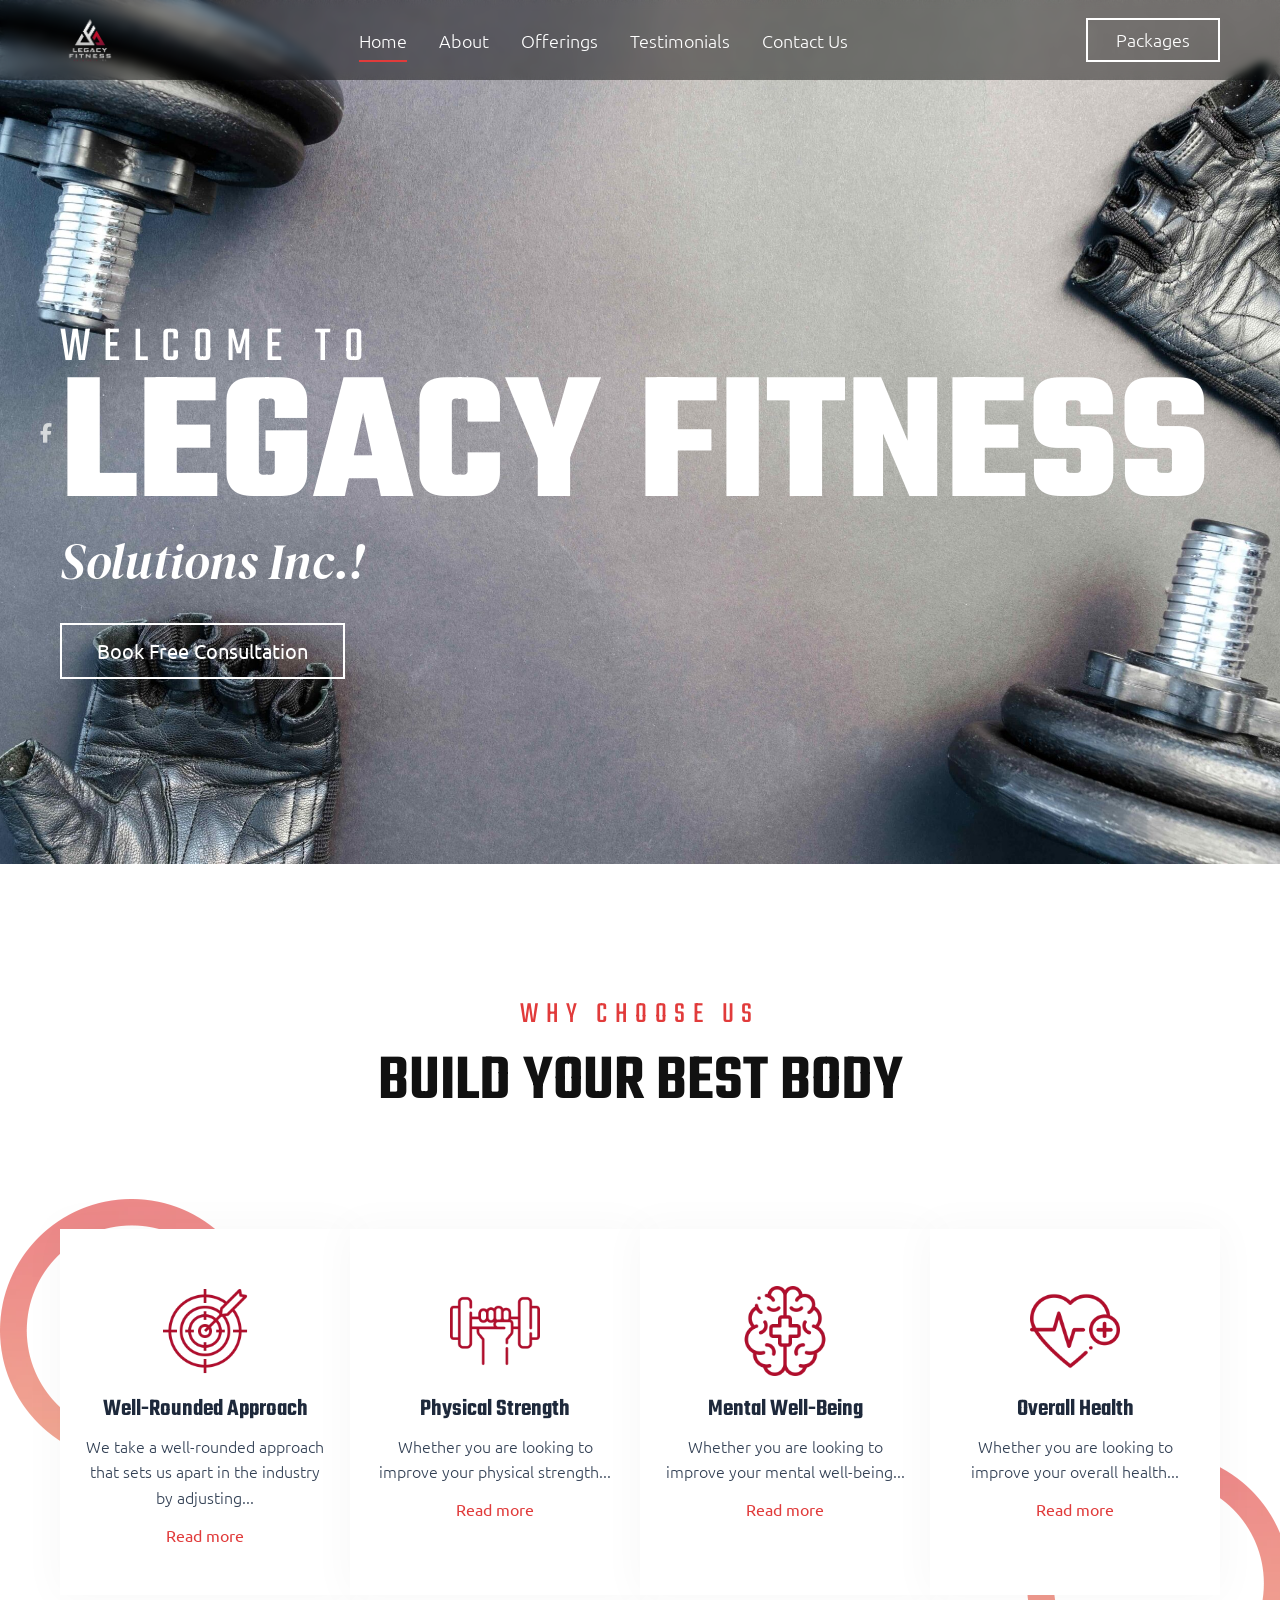
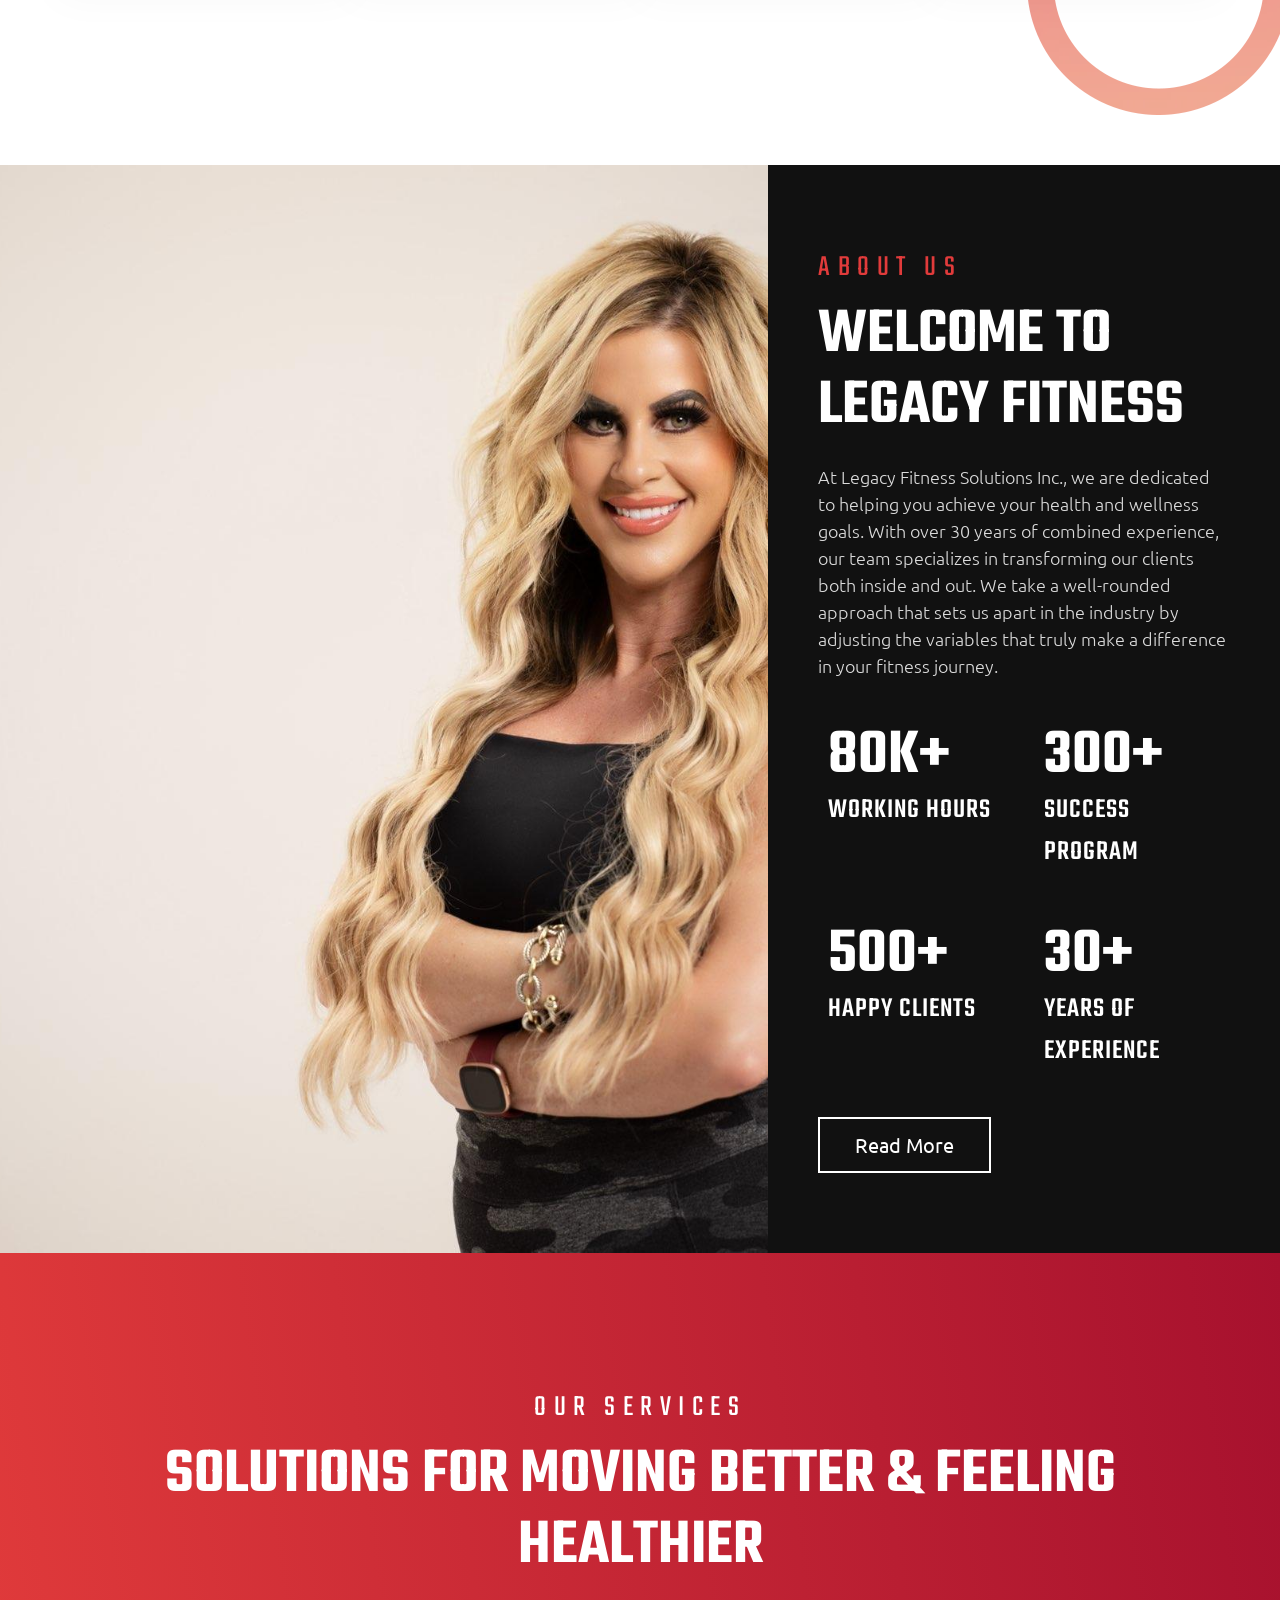
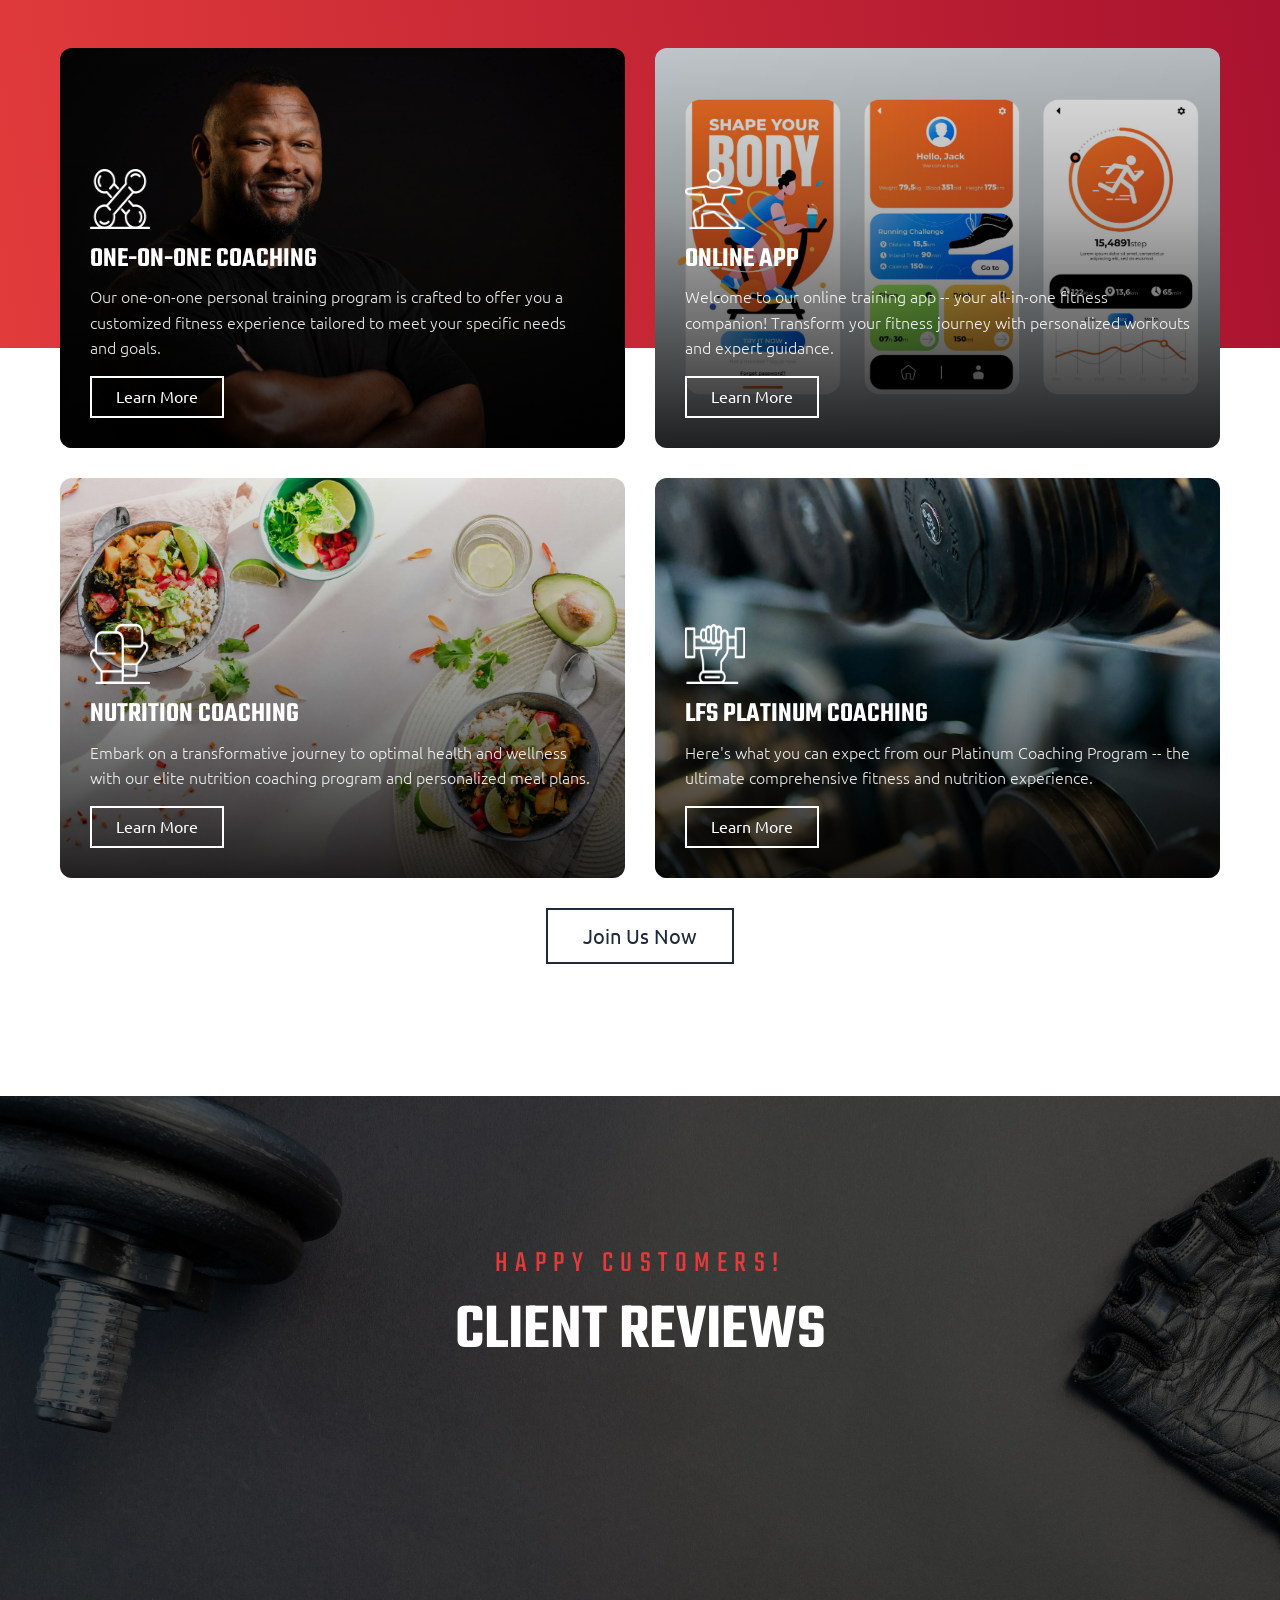
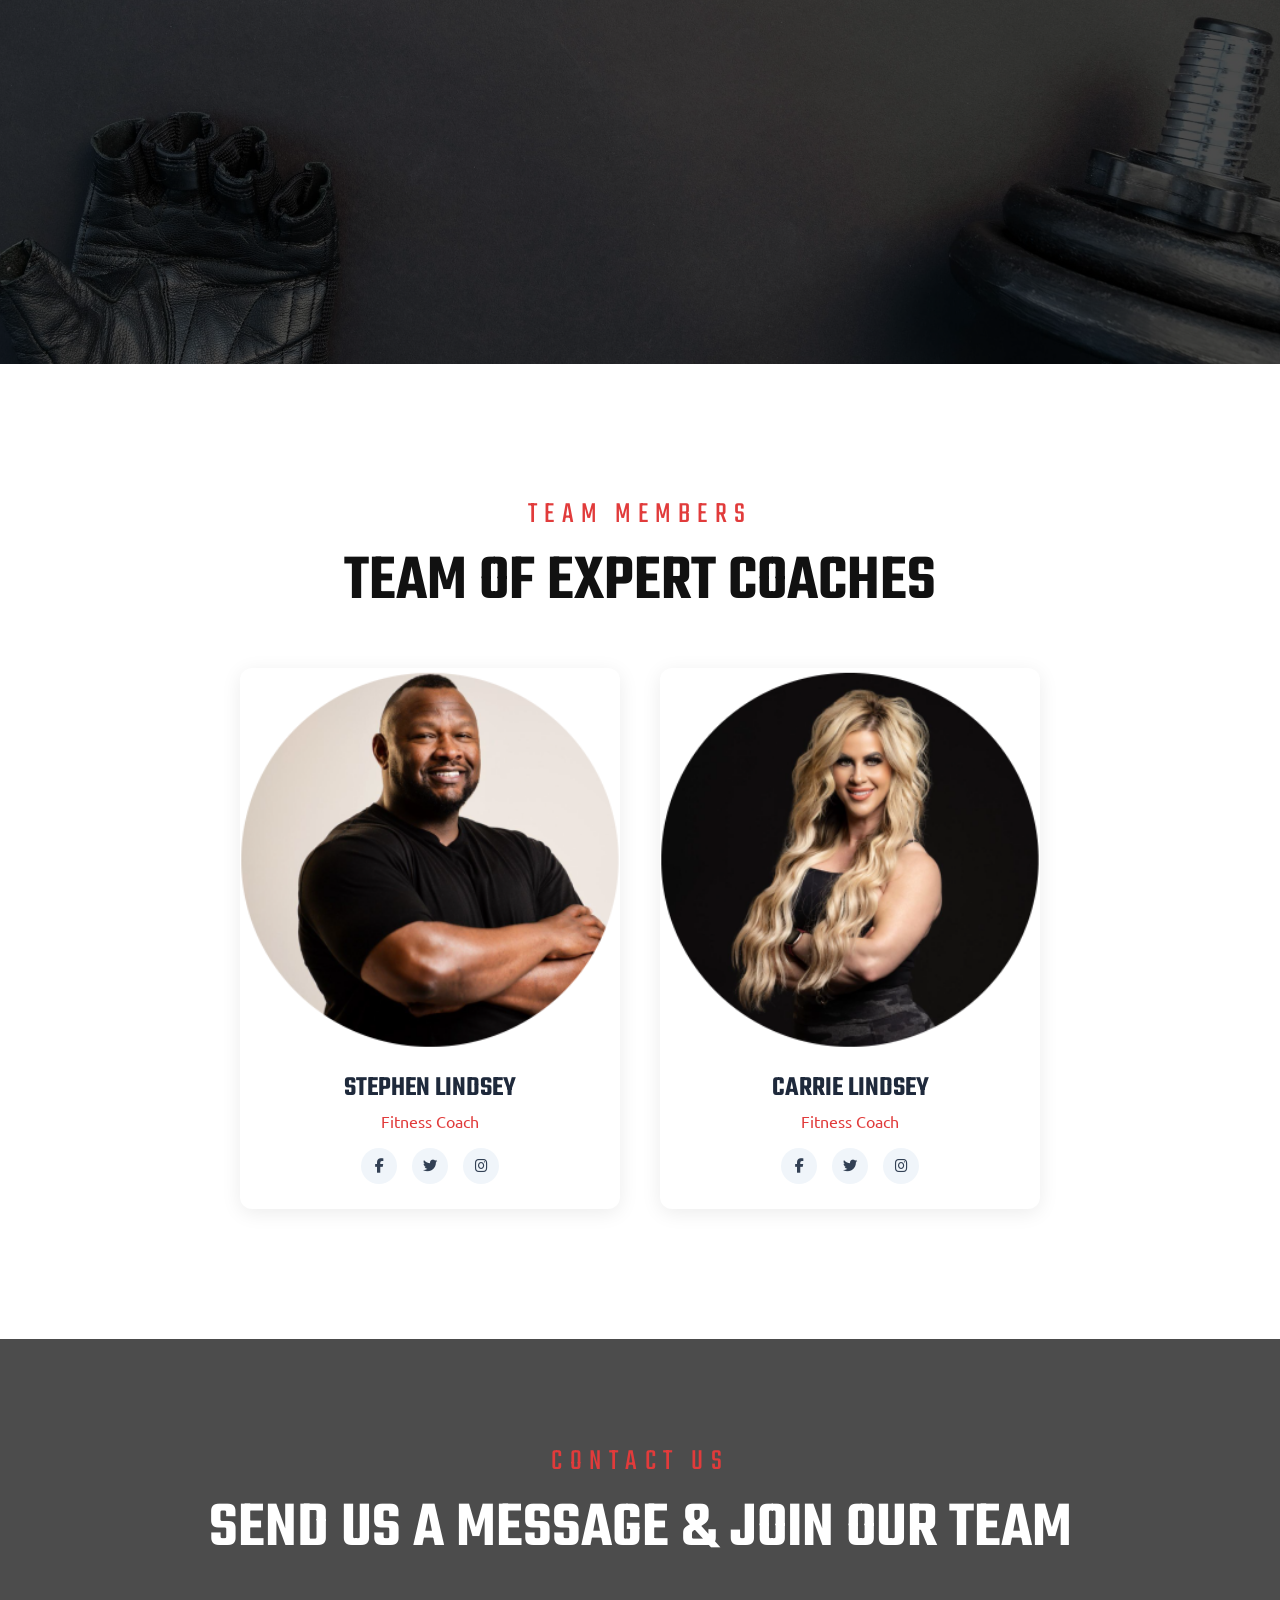
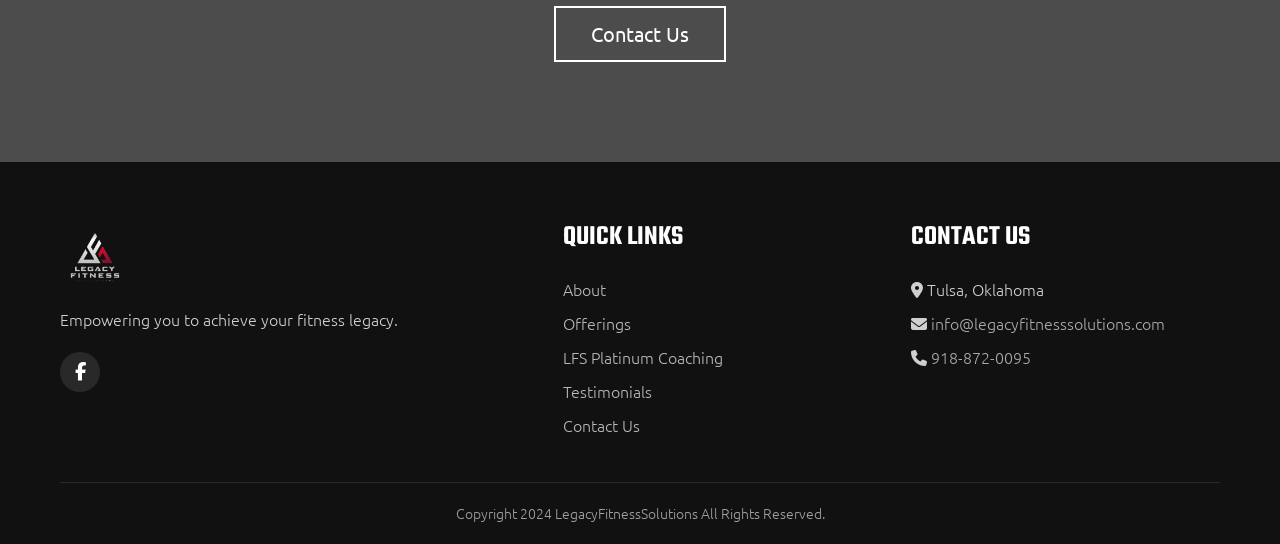
==== index.html @ bd22f2f2 "Initial build: Legacy Fitness Solutions static site Clean static rebuild from WordPress/Elementor ex" ====
<!DOCTYPE html>
<html lang="en">
<head>
  <meta charset="UTF-8">
  <meta name="viewport" content="width=device-width, initial-scale=1.0">
  <title>Legacy Fitness Solutions - Solutions Inc</title>
  <meta name="description" content="At Legacy Fitness Solutions Inc., we are dedicated to helping you achieve your health and wellness goals. Over 30 years of combined experience.">
  <link rel="icon" type="image/png" href="images/logo.png">
  <link rel="stylesheet" href="css/style.css">
  <link rel="stylesheet" href="https://cdnjs.cloudflare.com/ajax/libs/font-awesome/6.5.1/css/all.min.css">
</head>
<body>

  <!-- Header -->
  <header class="header">
    <div class="container">
      <a href="index.html" class="header-logo">
        <img src="images/logo.png" alt="Legacy Fitness Solutions">
      </a>
      <nav class="nav-menu">
        <a href="index.html" class="active">Home</a>
        <a href="about.html">About</a>
        <a href="offerings.html">Offerings</a>
        <a href="testimonials.html">Testimonials</a>
        <a href="contact.html">Contact Us</a>
        <span class="nav-cta-mobile" style="display:none"><a href="shop.html" class="btn btn-primary">Packages</a></span>
      </nav>
      <div class="nav-cta">
        <a href="shop.html" class="btn btn-primary">Packages</a>
      </div>
      <div class="mobile-toggle" aria-label="Toggle Menu">
        <span></span><span></span><span></span>
      </div>
    </div>
  </header>

  <!-- Hero -->
  <section class="hero">
    <div class="hero-social">
      <a href="https://www.facebook.com/share/e2A4c9sJseLJMTop/" target="_blank" rel="noopener" aria-label="Facebook"><i class="fab fa-facebook-f"></i></a>
    </div>
    <div class="hero-content animate-on-scroll">
      <p class="hero-subtitle">Welcome To</p>
      <h1>Legacy Fitness<span>Solutions Inc.!</span></h1>
      <a href="contact.html" class="btn btn-primary">Book Free Consultation</a>
    </div>
  </section>

  <!-- Why Choose Us -->
  <section class="section">
    <div class="container text-center">
      <p class="section-label">Why Choose Us</p>
      <h2 class="section-title">Build Your Best Body</h2>
      <div class="features-wrapper">
        <img src="images/circle.png" alt="" class="circle-deco top-left">
        <img src="images/circle.png" alt="" class="circle-deco bottom-right">
        <div class="features-grid">
          <div class="feature-card animate-on-scroll">
            <img src="images/approach.png" alt="Well-Rounded Approach">
            <h3>Well-Rounded Approach</h3>
            <p>We take a well-rounded approach that sets us apart in the industry by adjusting...</p>
            <a href="about.html" class="read-more">Read more</a>
          </div>
          <div class="feature-card animate-on-scroll">
            <img src="images/physical-strength.png" alt="Physical Strength">
            <h3>Physical Strength</h3>
            <p>Whether you are looking to improve your physical strength...</p>
            <a href="about.html" class="read-more">Read more</a>
          </div>
          <div class="feature-card animate-on-scroll">
            <img src="images/mental-health.png" alt="Mental Well-Being">
            <h3>Mental Well-Being</h3>
            <p>Whether you are looking to improve your mental well-being...</p>
            <a href="about.html" class="read-more">Read more</a>
          </div>
          <div class="feature-card animate-on-scroll">
            <img src="images/overall-health.png" alt="Overall Health">
            <h3>Overall Health</h3>
            <p>Whether you are looking to improve your overall health...</p>
            <a href="about.html" class="read-more">Read more</a>
          </div>
        </div>
      </div>
    </div>
  </section>

  <!-- About Us -->
  <section class="section-dark" style="padding:0;">
    <div style="max-width:100%;">
      <div class="about-grid">
        <div class="about-image animate-on-scroll">
          <img src="images/carrie-photo.jpg" alt="About Legacy Fitness Solutions">
        </div>
        <div class="about-content animate-on-scroll">
          <p class="section-label">About Us</p>
          <h2 class="section-title" style="color:var(--white);">Welcome to Legacy Fitness</h2>
          <p class="section-text" style="color:rgba(255,255,255,0.85);">At Legacy Fitness Solutions Inc., we are dedicated to helping you achieve your health and wellness goals. With over 30 years of combined experience, our team specializes in transforming our clients both inside and out. We take a well-rounded approach that sets us apart in the industry by adjusting the variables that truly make a difference in your fitness journey.</p>
          <div class="stats-grid">
            <div class="stat-item">
              <div class="stat-number" data-count="80" data-suffix="K+">0</div>
              <div class="stat-label">Working Hours</div>
            </div>
            <div class="stat-item">
              <div class="stat-number" data-count="300" data-suffix="+">0</div>
              <div class="stat-label">Success Program</div>
            </div>
            <div class="stat-item">
              <div class="stat-number" data-count="500" data-suffix="+">0</div>
              <div class="stat-label">Happy Clients</div>
            </div>
            <div class="stat-item">
              <div class="stat-number" data-count="30" data-suffix="+">0</div>
              <div class="stat-label">Years of Experience</div>
            </div>
          </div>
          <a href="about.html" class="btn btn-primary">Read More</a>
        </div>
      </div>
    </div>
  </section>

  <!-- Services -->
  <div class="services-header">
    <div class="container text-center">
      <p class="section-label" style="color:var(--white);">Our Services</p>
      <h2 class="section-title" style="color:var(--white);">Solutions for Moving Better &amp; Feeling Healthier</h2>
    </div>
  </div>
  <section class="services-cards">
    <div class="container">
      <div class="services-grid">
        <div class="service-card animate-on-scroll">
          <img src="images/photo-6-1.jpg" alt="One-On-One Coaching" class="service-bg">
          <div class="service-card-content">
            <img src="images/personal-training-icon.png" alt="" class="service-icon">
            <h3>One-On-One Coaching</h3>
            <p>Our one-on-one personal training program is crafted to offer you a customized fitness experience tailored to meet your specific needs and goals.</p>
            <a href="one-on-one.html" class="btn btn-outline">Learn More</a>
          </div>
        </div>
        <div class="service-card animate-on-scroll">
          <img src="images/onlineapppageimage.png" alt="Online App" class="service-bg">
          <div class="service-card-content">
            <img src="images/yoga-lesson-icon.png" alt="" class="service-icon">
            <h3>Online App</h3>
            <p>Welcome to our online training app -- your all-in-one fitness companion! Transform your fitness journey with personalized workouts and expert guidance.</p>
            <a href="online-app.html" class="btn btn-outline">Learn More</a>
          </div>
        </div>
        <div class="service-card animate-on-scroll">
          <img src="images/nutrition-coaching.jpg" alt="Nutrition Coaching" class="service-bg">
          <div class="service-card-content">
            <img src="images/boxing-material-icon.png" alt="" class="service-icon">
            <h3>Nutrition Coaching</h3>
            <p>Embark on a transformative journey to optimal health and wellness with our elite nutrition coaching program and personalized meal plans.</p>
            <a href="nutrition-coaching.html" class="btn btn-outline">Learn More</a>
          </div>
        </div>
        <div class="service-card animate-on-scroll">
          <img src="images/about.jpg" alt="LFS Platinum Coaching" class="service-bg">
          <div class="service-card-content">
            <img src="images/online-coaching-icon.png" alt="" class="service-icon">
            <h3>LFS Platinum Coaching</h3>
            <p>Here's what you can expect from our Platinum Coaching Program -- the ultimate comprehensive fitness and nutrition experience.</p>
            <a href="lfs-platinum-coaching.html" class="btn btn-outline">Learn More</a>
          </div>
        </div>
      </div>
      <div class="text-center mt-30">
        <a href="shop.html" class="btn btn-dark">Join Us Now</a>
      </div>
    </div>
  </section>

  <!-- Testimonials -->
  <section class="testimonials-section">
    <div class="container text-center">
      <p class="section-label">Happy Customers!</p>
      <h2 class="section-title">Client Reviews</h2>
      <div class="testimonials-grid">
        <div class="testimonial-card animate-on-scroll">
          <p class="testimonial-author">Phillip</p>
          <p class="testimonial-text">Stephen is an amazing trainer! His genuine care for his clients shines through in every session. With a constant smile on his face, he motivates and encourages you to reach your fitness goals. He tailors workouts to fit your needs, ensuring safety and progress. I highly recommend Stephen to anyone looking to get in shape and feel great!</p>
          <div class="testimonial-stars"><i class="fas fa-star"></i><i class="fas fa-star"></i><i class="fas fa-star"></i><i class="fas fa-star"></i><i class="fas fa-star"></i></div>
        </div>
        <div class="testimonial-card animate-on-scroll">
          <p class="testimonial-author">Ernie</p>
          <p class="testimonial-text">Stephen and Carrie are amazing coaches and mentors. Not only do they set you up with a training program and also a meal prep plan but also walk you through the why's and what for's of the plan. Great for the person needing that little extra nudge.</p>
          <div class="testimonial-stars"><i class="fas fa-star"></i><i class="fas fa-star"></i><i class="fas fa-star"></i><i class="fas fa-star"></i><i class="fas fa-star"></i></div>
        </div>
        <div class="testimonial-card animate-on-scroll">
          <p class="testimonial-author">Tara</p>
          <p class="testimonial-text">Highly recommend!! My training programs are thorough, easy to understand yet challenging enough to achieve results! You'll definitely find what you're looking for here! And the coaches are awesome!</p>
          <div class="testimonial-stars"><i class="fas fa-star"></i><i class="fas fa-star"></i><i class="fas fa-star"></i><i class="fas fa-star"></i><i class="fas fa-star"></i></div>
        </div>
      </div>
    </div>
  </section>

  <!-- Team -->
  <section class="section">
    <div class="container text-center">
      <p class="section-label">Team Members</p>
      <h2 class="section-title">Team of Expert Coaches</h2>
      <div class="team-grid">
        <a href="stephen-lindsey.html" class="team-card animate-on-scroll">
          <div class="team-card-image">
            <img src="images/stephen.png" alt="Stephen Lindsey">
          </div>
          <div class="team-card-info">
            <h3>Stephen Lindsey</h3>
            <p class="role">Fitness Coach</p>
            <div class="team-social">
              <span><i class="fab fa-facebook-f"></i></span>
              <span><i class="fab fa-twitter"></i></span>
              <span><i class="fab fa-instagram"></i></span>
            </div>
          </div>
        </a>
        <a href="carrie-lindsey.html" class="team-card animate-on-scroll">
          <div class="team-card-image">
            <img src="images/carrie.png" alt="Carrie Lindsey">
          </div>
          <div class="team-card-info">
            <h3>Carrie Lindsey</h3>
            <p class="role">Fitness Coach</p>
            <div class="team-social">
              <span><i class="fab fa-facebook-f"></i></span>
              <span><i class="fab fa-twitter"></i></span>
              <span><i class="fab fa-instagram"></i></span>
            </div>
          </div>
        </a>
      </div>
    </div>
  </section>

  <!-- CTA Banner -->
  <section class="cta-banner">
    <div class="container text-center">
      <p class="section-label" style="color:var(--primary);">Contact Us</p>
      <h2 class="section-title">Send Us a Message &amp; Join Our Team</h2>
      <a href="contact.html" class="btn btn-primary">Contact Us</a>
    </div>
  </section>

  <!-- Footer -->
  <footer class="footer">
    <div class="container">
      <div class="footer-grid">
        <div class="footer-brand">
          <img src="images/logo.png" alt="Legacy Fitness Solutions">
          <p>Empowering you to achieve your fitness legacy.</p>
          <div class="footer-social">
            <a href="https://www.facebook.com/share/e2A4c9sJseLJMTop/" target="_blank" rel="noopener" aria-label="Facebook"><i class="fab fa-facebook-f"></i></a>
          </div>
        </div>
        <div>
          <h4>Quick Links</h4>
          <div class="footer-links">
            <a href="about.html">About</a>
            <a href="offerings.html">Offerings</a>
            <a href="lfs-platinum-coaching.html">LFS Platinum Coaching</a>
            <a href="testimonials.html">Testimonials</a>
            <a href="contact.html">Contact Us</a>
          </div>
        </div>
        <div>
          <h4>Contact Us</h4>
          <div class="footer-contact">
            <p><i class="fas fa-map-marker-alt"></i> Tulsa, Oklahoma</p>
            <p><i class="fas fa-envelope"></i> <a href="mailto:info@legacyfitnesssolutions.com">info@legacyfitnesssolutions.com</a></p>
            <p><i class="fas fa-phone"></i> <a href="tel:918-872-0095">918-872-0095</a></p>
          </div>
        </div>
      </div>
      <div class="footer-bottom">
        <p>Copyright 2024 LegacyFitnessSolutions All Rights Reserved.</p>
      </div>
    </div>
  </footer>

  <button class="scroll-top" aria-label="Scroll to top"><i class="fas fa-arrow-up"></i></button>
  <script src="js/main.js"></script>
</body>
</html>
---- css/style.css ----
/* ===========================
   Legacy Fitness Solutions
   Main Stylesheet — matched to original WP/Elementor
   =========================== */

@import url('https://fonts.googleapis.com/css2?family=Teko:wght@300;400;500;600;700&family=Ubuntu:ital,wght@0,300;0,400;0,500;0,700;1,400&family=DM+Serif+Display:ital@0;1&display=swap');

:root {
  --primary: #E13B3B;
  --primary-dark: #A7112E;
  --dark: #1e293b;
  --text: #334155;
  --light-bg: #F0F5FA;
  --white: #FFFFFF;
  --border: #D1D5DB;
  --black: #111111;
  --red: #b10f2c;
  --font-heading: 'Teko', sans-serif;
  --font-body: 'Ubuntu', sans-serif;
  --font-accent: 'DM Serif Display', serif;
  --max-width: 1200px;
  --transition: all 0.3s ease;
}

*, *::before, *::after { margin: 0; padding: 0; box-sizing: border-box; }
html { scroll-behavior: smooth; font-size: 16px; }

body {
  font-family: var(--font-body);
  font-weight: 300;
  font-size: 18px;
  line-height: 1.5;
  color: var(--text);
  background: var(--white);
  overflow-x: hidden;
}

img { max-width: 100%; height: auto; display: block; }
a { color: var(--primary); text-decoration: none; transition: var(--transition); }
a:hover { color: var(--primary-dark); }

h1, h2, h3, h4, h5, h6 {
  font-family: var(--font-heading);
  font-weight: 600;
  color: var(--dark);
  line-height: 1.1;
}

ul { list-style: none; }

.container { max-width: var(--max-width); margin: 0 auto; padding: 0 20px; }

/* --- Buttons --- */
.btn {
  display: inline-block;
  padding: 15px 35px;
  font-family: var(--font-body);
  font-weight: 400;
  font-size: 20px;
  line-height: 1.1;
  border: 2px solid transparent;
  border-radius: 0;
  cursor: pointer;
  transition: var(--transition);
  text-align: center;
  text-decoration: none;
}

.btn-primary {
  background: transparent;
  color: var(--white);
  border-color: var(--white);
}

.btn-primary:hover {
  background: linear-gradient(82deg, #E13B3B 0%, #A7112E 100%);
  border-color: var(--primary);
  color: var(--white);
}

.btn-solid {
  background: linear-gradient(82deg, #E13B3B 0%, #A7112E 100%);
  color: var(--white);
  border-color: var(--primary);
}

.btn-solid:hover {
  background: linear-gradient(82deg, #A7112E 0%, #E13B3B 100%);
  border-color: var(--primary-dark);
  color: var(--white);
}

.btn-outline {
  background: transparent;
  color: var(--white);
  border-color: var(--white);
}

.btn-outline:hover {
  background: var(--white);
  color: var(--dark);
}

.btn-dark {
  background: transparent;
  color: var(--dark);
  border-color: var(--dark);
}

.btn-dark:hover {
  background: var(--dark);
  color: var(--white);
}

/* --- Header & Nav --- */
.header {
  position: fixed;
  top: 0;
  left: 0;
  right: 0;
  z-index: 1000;
  background: rgba(0, 0, 0, 0.45);
  backdrop-filter: blur(4px);
  transition: var(--transition);
}

.header.scrolled {
  background: rgba(0, 0, 0, 0.92);
}

.header .container {
  display: flex;
  align-items: center;
  justify-content: space-between;
  height: 80px;
}

.header-logo img { height: 60px; width: auto; }

.nav-menu {
  display: flex;
  align-items: center;
  gap: 32px;
}

.nav-menu a {
  color: var(--white);
  font-family: var(--font-body);
  font-weight: 300;
  font-size: 18px;
  padding: 8px 0;
  position: relative;
}

.nav-menu a::after {
  content: '';
  position: absolute;
  bottom: 0;
  left: 0;
  width: 0;
  height: 2px;
  background: var(--primary);
  transition: var(--transition);
}

.nav-menu a:hover::after,
.nav-menu a.active::after { width: 100%; }
.nav-menu a:hover { color: var(--primary); }

.nav-cta .btn {
  padding: 10px 28px;
  font-size: 18px;
  font-weight: 300;
}

.mobile-toggle {
  display: none;
  flex-direction: column;
  gap: 5px;
  cursor: pointer;
  padding: 5px;
}

.mobile-toggle span {
  display: block;
  width: 28px;
  height: 3px;
  background: var(--white);
  border-radius: 2px;
  transition: var(--transition);
}

/* --- Hero Section --- */
.hero {
  position: relative;
  min-height: 96vh;
  display: flex;
  align-items: flex-end;
  text-align: left;
  background: url('../images/offerings-hero.jpg') center/cover no-repeat;
  color: var(--white);
  padding: 0 0 185px 0;
  overflow: hidden;
}

.hero-content {
  max-width: var(--max-width);
  margin: 0 auto;
  padding: 0 20px;
  width: 100%;
}

.hero-subtitle {
  font-family: var(--font-heading);
  font-size: 50px;
  font-weight: 400;
  letter-spacing: 13px;
  text-transform: uppercase;
  margin-bottom: 0;
  line-height: 1;
}

.hero h1 {
  font-family: var(--font-heading);
  font-size: 185px;
  font-weight: 700;
  color: var(--white);
  line-height: 0.85;
  margin-bottom: 10px;
  text-transform: uppercase;
}

.hero h1 span {
  display: block;
  font-family: var(--font-accent);
  font-size: 50px;
  font-weight: 400;
  text-transform: none;
  font-style: italic;
  margin-top: 10px;
}

.hero .btn { margin-top: 30px; }

.hero-social {
  position: absolute;
  left: 40px;
  top: 50%;
  transform: translateY(-50%);
  display: flex;
  flex-direction: column;
  gap: 15px;
}

.hero-social a {
  color: var(--white);
  font-size: 1.2rem;
  opacity: 0.7;
  transition: var(--transition);
}

.hero-social a:hover { opacity: 1; color: var(--primary); }

/* --- Section Styles --- */
.section { padding: 128px 0 130px; }

.section-dark {
  background: var(--black);
  color: var(--white);
}

.section-light { background: var(--light-bg); }

.section-label {
  font-family: var(--font-heading);
  font-size: 30px;
  font-weight: 400;
  letter-spacing: 7.5px;
  text-transform: uppercase;
  color: var(--primary);
  margin-bottom: 10px;
}

.section-dark .section-label { color: var(--primary); }

.section-title {
  font-family: var(--font-heading);
  font-size: 65px;
  font-weight: 600;
  text-transform: uppercase;
  margin-bottom: 20px;
  line-height: 1.1;
  color: var(--black);
}

.section-dark .section-title { color: var(--white); }

.section-text {
  max-width: 700px;
  font-size: 18px;
  line-height: 1.5;
}

.text-center { text-align: center; }
.text-center .section-text { margin: 0 auto; }

/* --- Feature Cards (Why Choose Us) --- */
.features-wrapper {
  position: relative;
  padding: 40px 0;
}

.features-wrapper .circle-deco {
  position: absolute;
  width: 263px;
  height: 263px;
  opacity: 0.6;
  pointer-events: none;
  z-index: -1;
}

.features-wrapper .circle-deco.top-left { top: 60px; left: -60px; }
.features-wrapper .circle-deco.bottom-right { bottom: -80px; right: -70px; }

.features-grid {
  display: grid;
  grid-template-columns: repeat(4, 1fr);
  gap: 0;
  margin-top: 50px;
}

.feature-card {
  background: var(--white);
  border: 2px solid var(--white);
  box-shadow: 0px 0px 40px 3px rgba(0,0,0,0.03);
  padding: 55px 20px 45px;
  text-align: center;
  transition: var(--transition);
}

.feature-card:hover {
  border-color: var(--primary);
  box-shadow: 0px 0px 40px 10px rgba(223, 11, 11, 0.03);
}

.feature-card img {
  width: 90px;
  height: 90px;
  margin: 0 auto 20px;
  object-fit: contain;
}

.feature-card:hover img { animation: float 2s ease-in-out infinite; }

@keyframes float {
  0%, 100% { transform: translateY(0); }
  50% { transform: translateY(-8px); }
}

.feature-card h3 {
  font-size: 24px;
  color: var(--dark);
  margin-bottom: 12px;
}

.feature-card p {
  font-size: 16px;
  line-height: 1.6;
  color: var(--text);
}

.feature-card .read-more {
  display: inline-block;
  margin-top: 12px;
  color: var(--primary);
  font-size: 16px;
  font-weight: 400;
}

.feature-card .read-more:hover { text-decoration: underline; }

.section-dark .feature-card {
  background: rgba(255,255,255,0.05);
  border-color: rgba(255,255,255,0.1);
}

.section-dark .feature-card h3 { color: var(--white); }
.section-dark .feature-card p { color: rgba(255,255,255,0.7); }
.section-dark .feature-card:hover { border-color: var(--primary); }

/* --- About Section --- */
.about-grid {
  display: grid;
  grid-template-columns: 6fr 4fr;
  gap: 0;
  align-items: stretch;
}

.about-image {
  position: relative;
  overflow: hidden;
  min-height: 650px;
}

.about-image img {
  width: 100%;
  height: 100%;
  object-fit: cover;
  object-position: top center;
}

.about-content {
  padding: 80px 50px;
}

.about-content .section-text {
  margin-bottom: 30px;
  font-size: 18px;
}

.stats-grid {
  display: grid;
  grid-template-columns: repeat(2, 1fr);
  gap: 20px;
  margin: 30px 0;
}

.stat-item {
  text-align: left;
  padding: 15px 10px;
  background: transparent;
}

.stat-number {
  font-family: var(--font-heading);
  font-size: 65px;
  font-weight: 600;
  color: var(--white);
  line-height: 1;
}

.stat-label {
  font-family: var(--font-heading);
  font-size: 28px;
  font-weight: 500;
  text-transform: uppercase;
  letter-spacing: 1px;
  color: var(--white);
  margin-top: 0;
}

/* --- Services Section --- */
.services-header {
  background: linear-gradient(82deg, #E13B3B 0%, #A7112E 100%);
  padding: 132px 0 345px;
  margin-bottom: -350px;
  position: relative;
  text-align: center;
}

.services-header .section-label,
.services-header .section-title { color: var(--white); }

.services-cards { padding: 0 0 132px; position: relative; z-index: 2; }

.services-grid {
  display: grid;
  grid-template-columns: repeat(2, 1fr);
  gap: 30px;
  margin-top: 50px;
}

.service-card {
  position: relative;
  border-radius: 12px;
  overflow: hidden;
  min-height: 400px;
  display: flex;
  align-items: flex-end;
  transition: var(--transition);
}

.service-card::before {
  content: '';
  position: absolute;
  inset: 0;
  background: linear-gradient(to top, rgba(0,0,0,0.85) 0%, rgba(0,0,0,0.3) 60%, rgba(0,0,0,0.1) 100%);
  z-index: 1;
  transition: var(--transition);
}

.service-card:hover::before {
  background: linear-gradient(180deg, var(--primary) 0%, var(--black) 100%);
  opacity: 0.85;
}

.service-card img.service-bg {
  position: absolute;
  inset: 0;
  width: 100%;
  height: 100%;
  object-fit: cover;
}

.service-card-content {
  position: relative;
  z-index: 2;
  padding: 30px;
  color: var(--white);
}

.service-icon {
  width: 60px;
  height: 60px;
  margin-bottom: 15px;
  filter: brightness(0) invert(1);
}

.service-card h3 {
  color: var(--white);
  font-size: 28px;
  text-transform: uppercase;
  margin-bottom: 10px;
}

.service-card p {
  font-size: 16px;
  line-height: 1.6;
  opacity: 0.9;
  margin-bottom: 15px;
}

.service-card .btn { padding: 10px 24px; font-size: 16px; }

/* --- Testimonials --- */
.testimonials-section {
  background: url('../images/offerings-hero.jpg') center/cover no-repeat;
  padding: 145px 0 142px;
  color: var(--white);
  position: relative;
}

.testimonials-section::before {
  content: '';
  position: absolute;
  inset: 0;
  background: rgba(0,0,0,0.7);
}

.testimonials-section > .container { position: relative; z-index: 2; }
.testimonials-section .section-label { color: var(--primary); }
.testimonials-section .section-title { color: var(--white); }

.testimonials-grid {
  display: grid;
  grid-template-columns: repeat(3, 1fr);
  gap: 30px;
  margin-top: 50px;
}

.testimonial-card {
  background: var(--white);
  border-radius: 8px;
  padding: 35px;
  box-shadow: 0 4px 20px rgba(0,0,0,0.08);
  transition: var(--transition);
  position: relative;
  overflow: hidden;
}

.testimonial-card::before {
  content: '';
  position: absolute;
  top: 0;
  left: 0;
  right: 0;
  height: 4px;
  background: linear-gradient(180deg, #E13B3B 0%, #A7112E 100%);
}

.testimonial-card:hover {
  transform: translateY(-5px);
  box-shadow: 0 8px 30px rgba(0,0,0,0.12);
}

.testimonial-author {
  font-family: var(--font-heading);
  font-size: 24px;
  font-weight: 600;
  color: var(--dark);
  margin-bottom: 15px;
}

.testimonial-text {
  font-size: 16px;
  line-height: 1.7;
  color: var(--text);
  margin-bottom: 15px;
}

.testimonial-stars {
  color: #f59e0b;
  font-size: 1rem;
}

/* --- Team Section --- */
.team-grid {
  display: grid;
  grid-template-columns: repeat(2, 1fr);
  gap: 40px;
  max-width: 800px;
  margin: 50px auto 0;
}

.team-card {
  text-align: center;
  background: var(--white);
  border-radius: 12px;
  overflow: hidden;
  box-shadow: 0 4px 20px rgba(0,0,0,0.08);
  transition: var(--transition);
  color: inherit;
}

.team-card:hover {
  transform: translateY(-5px);
  box-shadow: 0 8px 30px rgba(0,0,0,0.15);
}

.team-card-image {
  width: 100%;
  aspect-ratio: 1;
  overflow: hidden;
}

.team-card-image img {
  width: 100%;
  height: 100%;
  object-fit: cover;
  transition: var(--transition);
}

.team-card:hover .team-card-image img { transform: scale(1.05); }

.team-card-info { padding: 25px; }

.team-card h3 {
  font-size: 28px;
  text-transform: uppercase;
  margin-bottom: 5px;
}

.team-card .role {
  font-size: 16px;
  color: var(--primary);
  font-weight: 400;
  margin-bottom: 15px;
}

.team-social {
  display: flex;
  justify-content: center;
  gap: 15px;
}

.team-social a, .team-social span {
  width: 36px;
  height: 36px;
  border-radius: 50%;
  background: var(--light-bg);
  display: flex;
  align-items: center;
  justify-content: center;
  color: var(--text);
  font-size: 0.9rem;
  transition: var(--transition);
}

.team-social a:hover { background: var(--primary); color: var(--white); }

/* --- CTA Banner --- */
.cta-banner {
  position: relative;
  padding: 100px 0;
  text-align: center;
  background: linear-gradient(rgba(0,0,0,0.7), rgba(0,0,0,0.7)), url('../images/photo-7-1.jpg') center/cover no-repeat fixed;
  color: var(--white);
}

.cta-banner .section-title { color: var(--white); }
.cta-banner .btn { margin-top: 20px; }

/* --- Footer --- */
.footer {
  background: var(--black);
  color: var(--white);
  padding: 60px 0 0;
}

.footer-grid {
  display: grid;
  grid-template-columns: 1.5fr 1fr 1fr;
  gap: 40px;
  padding-bottom: 40px;
  border-bottom: 1px solid rgba(255,255,255,0.1);
}

.footer-brand img { height: 70px; width: auto; margin-bottom: 15px; }

.footer-brand p {
  font-size: 16px;
  opacity: 0.8;
  margin-bottom: 20px;
  line-height: 1.6;
}

.footer-social { display: flex; gap: 12px; }

.footer-social a {
  width: 40px;
  height: 40px;
  border-radius: 50%;
  background: rgba(255,255,255,0.1);
  display: flex;
  align-items: center;
  justify-content: center;
  color: var(--white);
  transition: var(--transition);
}

.footer-social a:hover { background: var(--primary); }

.footer h4 {
  color: var(--white);
  font-size: 28px;
  text-transform: uppercase;
  margin-bottom: 20px;
}

.footer-links a {
  display: block;
  color: rgba(255,255,255,0.7);
  font-size: 16px;
  padding: 5px 0;
}

.footer-links a:hover { color: var(--primary); }

.footer-contact p { font-size: 16px; opacity: 0.8; padding: 5px 0; }
.footer-contact a { color: rgba(255,255,255,0.8); }
.footer-contact a:hover { color: var(--primary); }

.footer-bottom {
  text-align: center;
  padding: 20px 0;
  font-size: 14px;
  opacity: 0.6;
}

/* --- Page Hero (inner pages) --- */
.page-hero {
  padding: 160px 20px 80px;
  text-align: center;
  background: linear-gradient(rgba(0,0,0,0.55), rgba(0,0,0,0.55)), url('../images/offerings-hero.jpg') center/cover no-repeat;
  color: var(--white);
  min-height: 50vh;
  display: flex;
  flex-direction: column;
  align-items: center;
  justify-content: center;
}

.page-hero h1 {
  color: var(--white);
  font-size: 65px;
  text-transform: uppercase;
}

.page-hero .breadcrumb {
  margin-top: 10px;
  font-size: 16px;
  opacity: 0.7;
}

.page-hero .breadcrumb a { color: var(--white); opacity: 0.8; }

/* --- Content Section (inner pages) --- */
.content-section { padding: 80px 0; }

.content-section .content-grid {
  display: grid;
  grid-template-columns: 1fr 1fr;
  gap: 50px;
  align-items: center;
}

.content-section .content-grid.reverse { direction: rtl; }
.content-section .content-grid.reverse > * { direction: ltr; }

.content-section .content-text h2 { margin-bottom: 20px; }

.content-section .content-text p {
  margin-bottom: 15px;
  line-height: 1.7;
  font-size: 18px;
}

.content-section .content-text blockquote {
  font-family: var(--font-accent);
  font-size: 22px;
  font-style: italic;
  color: var(--primary);
  border-left: 4px solid var(--primary);
  padding-left: 20px;
  margin: 25px 0;
}

.content-image img { border-radius: 8px; width: 100%; }

/* --- Skills / Progress Bars --- */
.skills-list { margin-top: 20px; }

.skill-item { margin-bottom: 20px; }

.skill-item .skill-name {
  display: flex;
  justify-content: space-between;
  font-weight: 500;
  margin-bottom: 8px;
  font-size: 16px;
}

.skill-bar {
  height: 8px;
  background: var(--border);
  border-radius: 4px;
  overflow: hidden;
}

.skill-bar-fill {
  height: 100%;
  background: linear-gradient(82deg, #E13B3B 0%, #A7112E 100%);
  border-radius: 4px;
  transition: width 1s ease;
}

/* --- Schedule Table --- */
.schedule-table {
  width: 100%;
  border-collapse: collapse;
  margin-top: 30px;
  background: var(--white);
  border-radius: 12px;
  overflow: hidden;
  box-shadow: 0 4px 20px rgba(0,0,0,0.08);
}

.schedule-table th, .schedule-table td {
  padding: 15px 20px;
  text-align: center;
  border: 1px solid var(--border);
}

.schedule-table th {
  background: var(--dark);
  color: var(--white);
  font-family: var(--font-heading);
  font-size: 20px;
  font-weight: 600;
  text-transform: uppercase;
}

.schedule-table td { font-size: 16px; }
.schedule-table tr:nth-child(even) { background: var(--light-bg); }

/* --- Product/Shop Cards --- */
.shop-grid {
  display: grid;
  grid-template-columns: repeat(4, 1fr);
  gap: 30px;
  margin-top: 40px;
}

.product-card {
  background: var(--white);
  border-radius: 8px;
  overflow: hidden;
  box-shadow: 0 4px 15px rgba(0,0,0,0.08);
  transition: var(--transition);
}

.product-card:hover {
  transform: translateY(-5px);
  box-shadow: 0 8px 30px rgba(0,0,0,0.12);
}

.product-card-image {
  position: relative;
  aspect-ratio: 1;
  overflow: hidden;
}

.product-card-image img { width: 100%; height: 100%; object-fit: cover; }

.product-badge {
  position: absolute;
  top: 10px;
  left: 10px;
  background: var(--red);
  color: var(--white);
  font-size: 14px;
  font-weight: 600;
  padding: 4px 12px;
  border-radius: 4px;
}

.product-card { display: flex; flex-direction: column; }
.product-card-info { padding: 28px; text-align: center; display: flex; flex-direction: column; flex: 1; }
.product-card-info .btn { margin-top: auto; }
.product-card h3 { font-size: 30px; margin-bottom: 10px; }

.product-card .price {
  font-family: var(--font-heading);
  font-size: 32px;
  color: var(--primary);
  margin-bottom: 14px;
}

.product-card .category {
  font-size: 18px;
  color: var(--text);
  opacity: 0.7;
  margin-bottom: 18px;
}

/* --- Contact Form --- */
.contact-grid {
  display: grid;
  grid-template-columns: 1fr 1.2fr;
  gap: 50px;
  margin-top: 40px;
}

.contact-info-card {
  display: flex;
  align-items: center;
  gap: 15px;
  padding: 20px;
  background: var(--light-bg);
  border-radius: 8px;
  margin-bottom: 15px;
}

.contact-info-card img { width: 40px; height: 40px; }
.contact-info-card h4 { font-size: 20px; margin-bottom: 3px; }
.contact-info-card p, .contact-info-card a { font-size: 16px; color: var(--text); }

.contact-form {
  background: var(--white);
  padding: 40px;
  border-radius: 8px;
  box-shadow: 0 4px 20px rgba(0,0,0,0.08);
}

.form-group { margin-bottom: 20px; }

.form-group label {
  display: block;
  font-weight: 500;
  font-size: 14px;
  margin-bottom: 6px;
  color: var(--dark);
}

.form-group input, .form-group textarea, .form-group select {
  width: 100%;
  padding: 12px 16px;
  border: 1px solid var(--border);
  border-radius: 4px;
  font-family: var(--font-body);
  font-size: 16px;
  color: var(--text);
  background: var(--white);
  transition: var(--transition);
}

.form-group input:focus, .form-group textarea:focus, .form-group select:focus {
  outline: none;
  border-color: var(--primary);
  box-shadow: 0 0 0 3px rgba(225,59,59,0.1);
}

.form-group textarea { min-height: 120px; resize: vertical; }
.form-row { display: grid; grid-template-columns: 1fr 1fr; gap: 20px; }

/* --- Policy / Text Pages --- */
.policy-content { max-width: 800px; margin: 0 auto; padding: 60px 20px; }
.policy-content h2 { font-size: 36px; margin: 30px 0 10px; }
.policy-content h3 { font-size: 28px; margin: 25px 0 10px; }
.policy-content p { margin-bottom: 15px; line-height: 1.8; }
.policy-content ul { list-style: disc; padding-left: 20px; margin-bottom: 15px; }
.policy-content li { margin-bottom: 8px; line-height: 1.6; }

/* --- Scroll to Top --- */
.scroll-top {
  position: fixed;
  bottom: 30px;
  right: 30px;
  width: 45px;
  height: 45px;
  background: var(--red);
  color: var(--white);
  border: none;
  border-radius: 2px;
  cursor: pointer;
  font-size: 1.2rem;
  display: none;
  align-items: center;
  justify-content: center;
  z-index: 99;
  transition: var(--transition);
}

.scroll-top:hover { background: var(--primary-dark); }
.scroll-top.visible { display: flex; }

/* --- Utility --- */
.mb-0 { margin-bottom: 0; }
.mt-30 { margin-top: 30px; }
.mt-50 { margin-top: 50px; }

/* --- Animations --- */
@keyframes fadeInUp {
  from { opacity: 0; transform: translateY(30px); }
  to { opacity: 1; transform: translateY(0); }
}

.animate-on-scroll {
  opacity: 0;
  transform: translateY(30px);
  transition: opacity 0.6s ease, transform 0.6s ease;
}

.animate-on-scroll.visible { opacity: 1; transform: translateY(0); }

/* --- Responsive --- */
@media (max-width: 1024px) {
  .hero h1 { font-size: 120px; }
  .hero-subtitle { font-size: 36px; letter-spacing: 8px; }
  .section-title { font-size: 50px; }
  .features-grid { grid-template-columns: repeat(2, 1fr); }
  .shop-grid { grid-template-columns: repeat(2, 1fr); }
  .footer-grid { grid-template-columns: 1fr 1fr; }
}

@media (max-width: 768px) {
  .section { padding: 80px 0; }

  .nav-menu { display: none; }
  .nav-cta { display: none; }
  .mobile-toggle { display: flex; }

  .nav-menu.active {
    display: flex;
    flex-direction: column;
    position: absolute;
    top: 80px;
    left: 0;
    right: 0;
    background: rgba(0,0,0,0.95);
    padding: 20px;
    gap: 0;
    border-top: 1px solid rgba(255,255,255,0.1);
  }

  .nav-menu.active a { padding: 12px 20px; display: block; }
  .nav-menu.active .nav-cta-mobile { display: block; padding: 12px 20px; }

  .hero { min-height: 60vh; padding: 0 0 80px; }
  .hero h1 { font-size: 60px; }
  .hero h1 span { font-size: 30px; }
  .hero-subtitle { font-size: 24px; letter-spacing: 6px; }
  .hero-social { display: none; }

  .about-grid { grid-template-columns: 1fr; }
  .about-image { min-height: 400px; }
  .about-content { padding: 40px 20px; }

  .content-section .content-grid,
  .contact-grid { grid-template-columns: 1fr; gap: 30px; }
  .content-section .content-grid.reverse { direction: ltr; }

  .services-header { padding: 80px 0 200px; margin-bottom: -200px; }
  .services-grid { grid-template-columns: 1fr; }
  .testimonials-grid { grid-template-columns: 1fr; }
  .team-grid { grid-template-columns: 1fr; max-width: 400px; }
  .features-grid { grid-template-columns: 1fr; }
  .shop-grid { grid-template-columns: 1fr; }
  .stats-grid { grid-template-columns: repeat(2, 1fr); }

  .section-title { font-size: 40px; }
  .section-label { font-size: 22px; letter-spacing: 5px; }
  .page-hero h1 { font-size: 40px; }
  .page-hero { padding: 120px 20px 40px; min-height: 35vh; }

  .footer-grid { grid-template-columns: 1fr; text-align: center; }
  .footer-social { justify-content: center; }

  .form-row { grid-template-columns: 1fr; }
}

@media (max-width: 480px) {
  .hero h1 { font-size: 44px; }
  .hero h1 span { font-size: 22px; }
  .hero-subtitle { font-size: 18px; letter-spacing: 4px; }
  .stat-number { font-size: 40px; }
  .stat-label { font-size: 18px; }
}
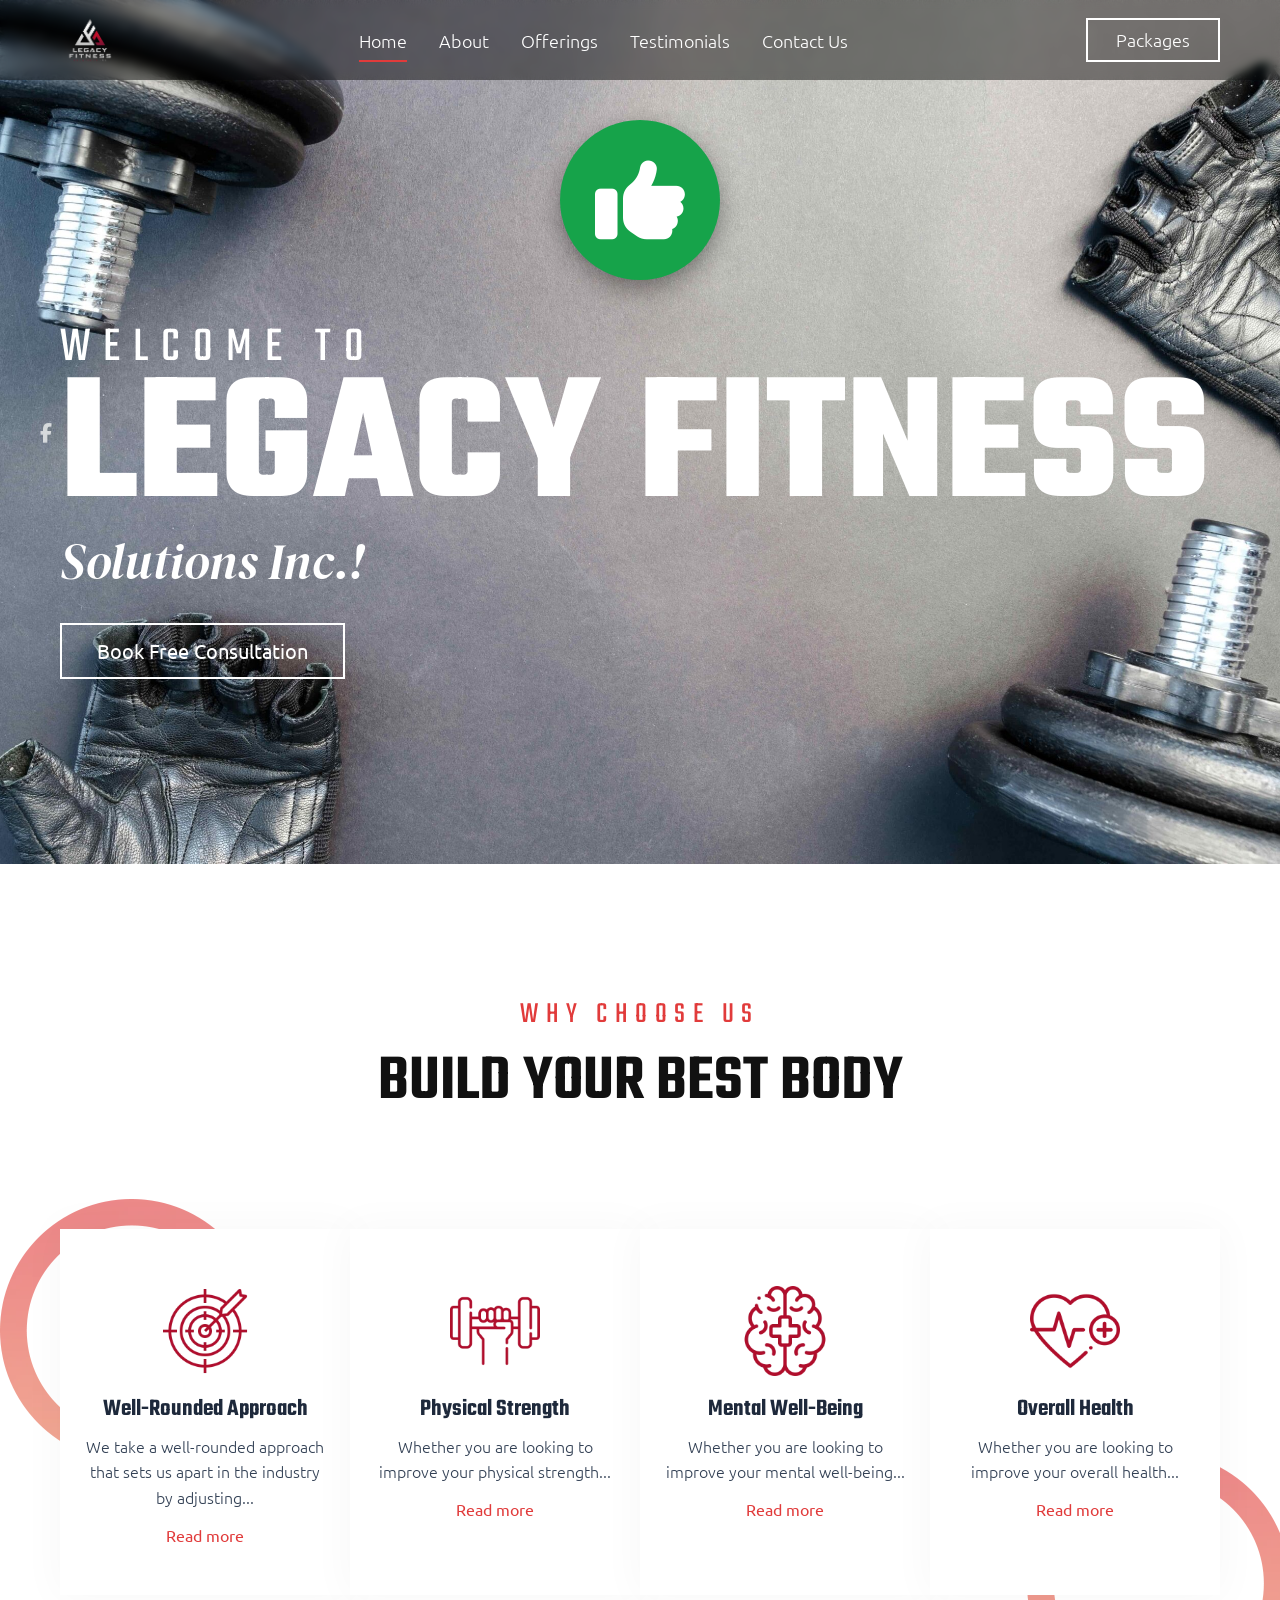
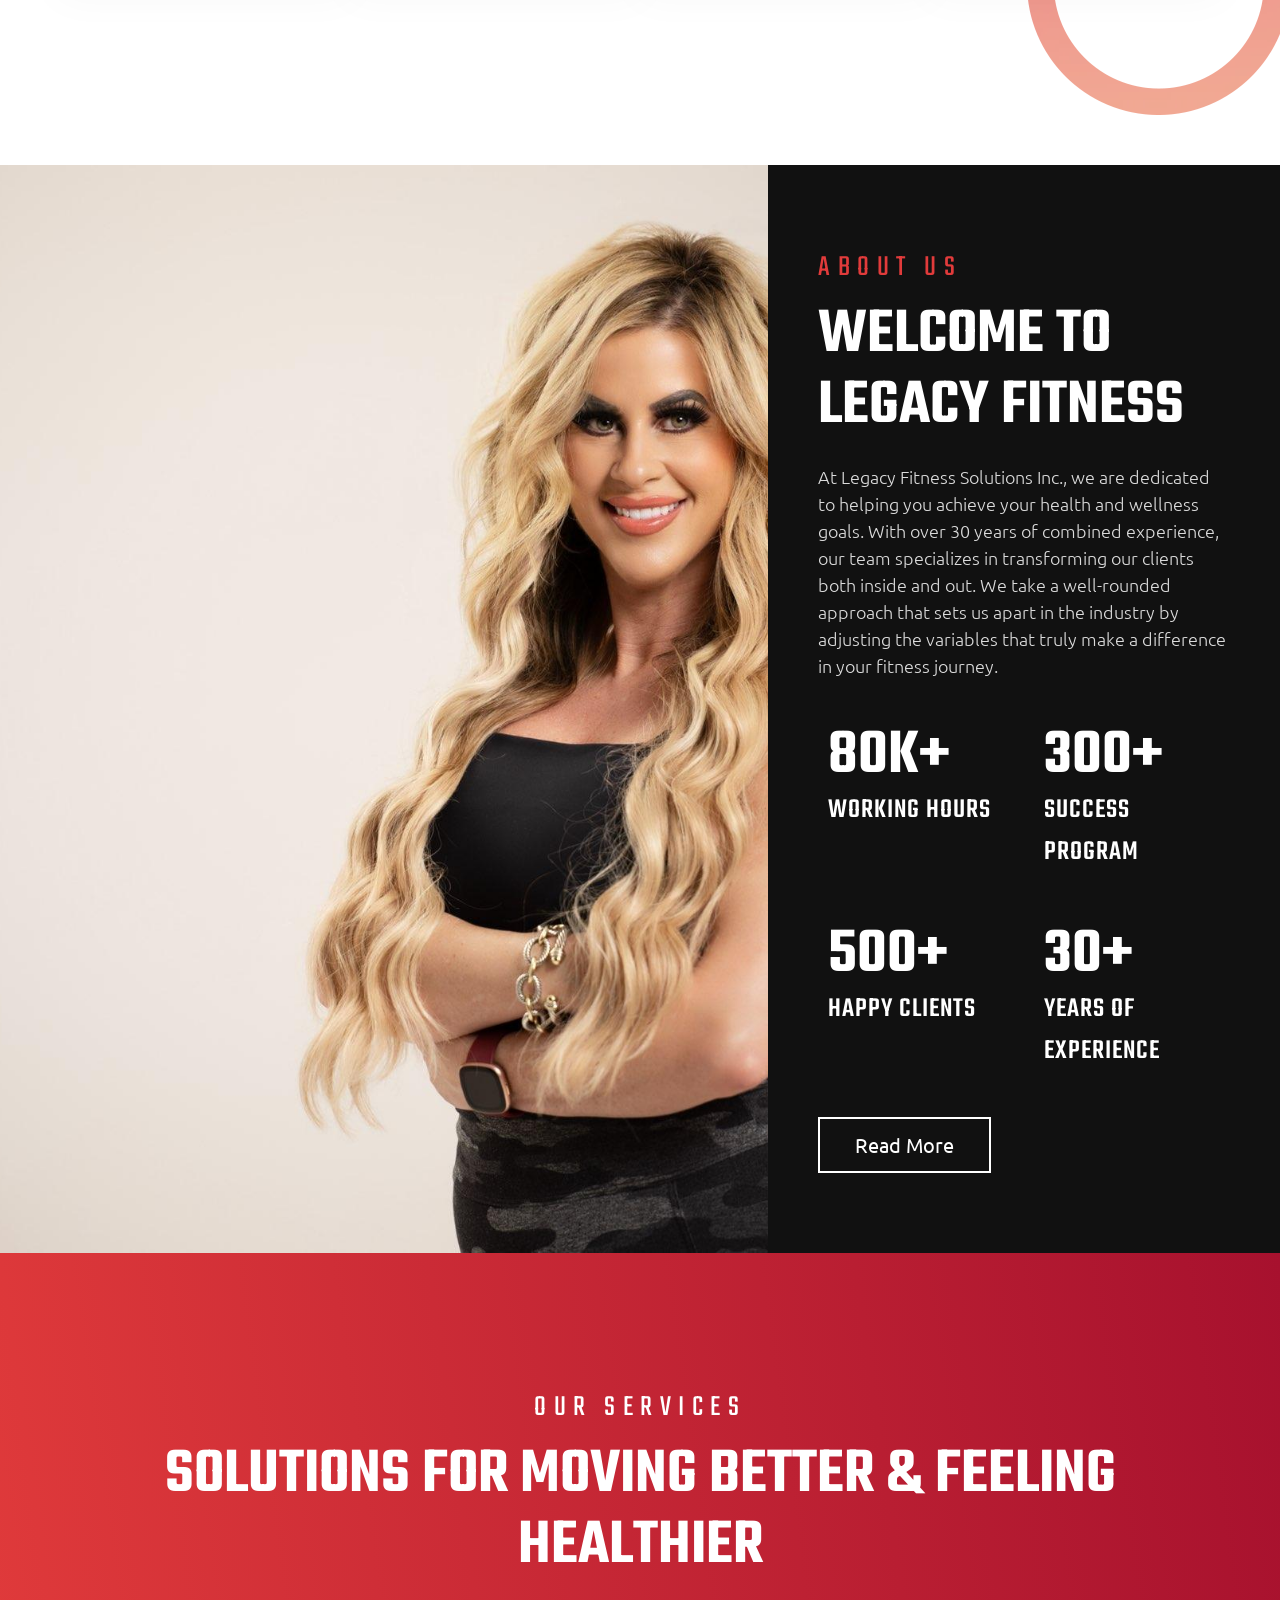
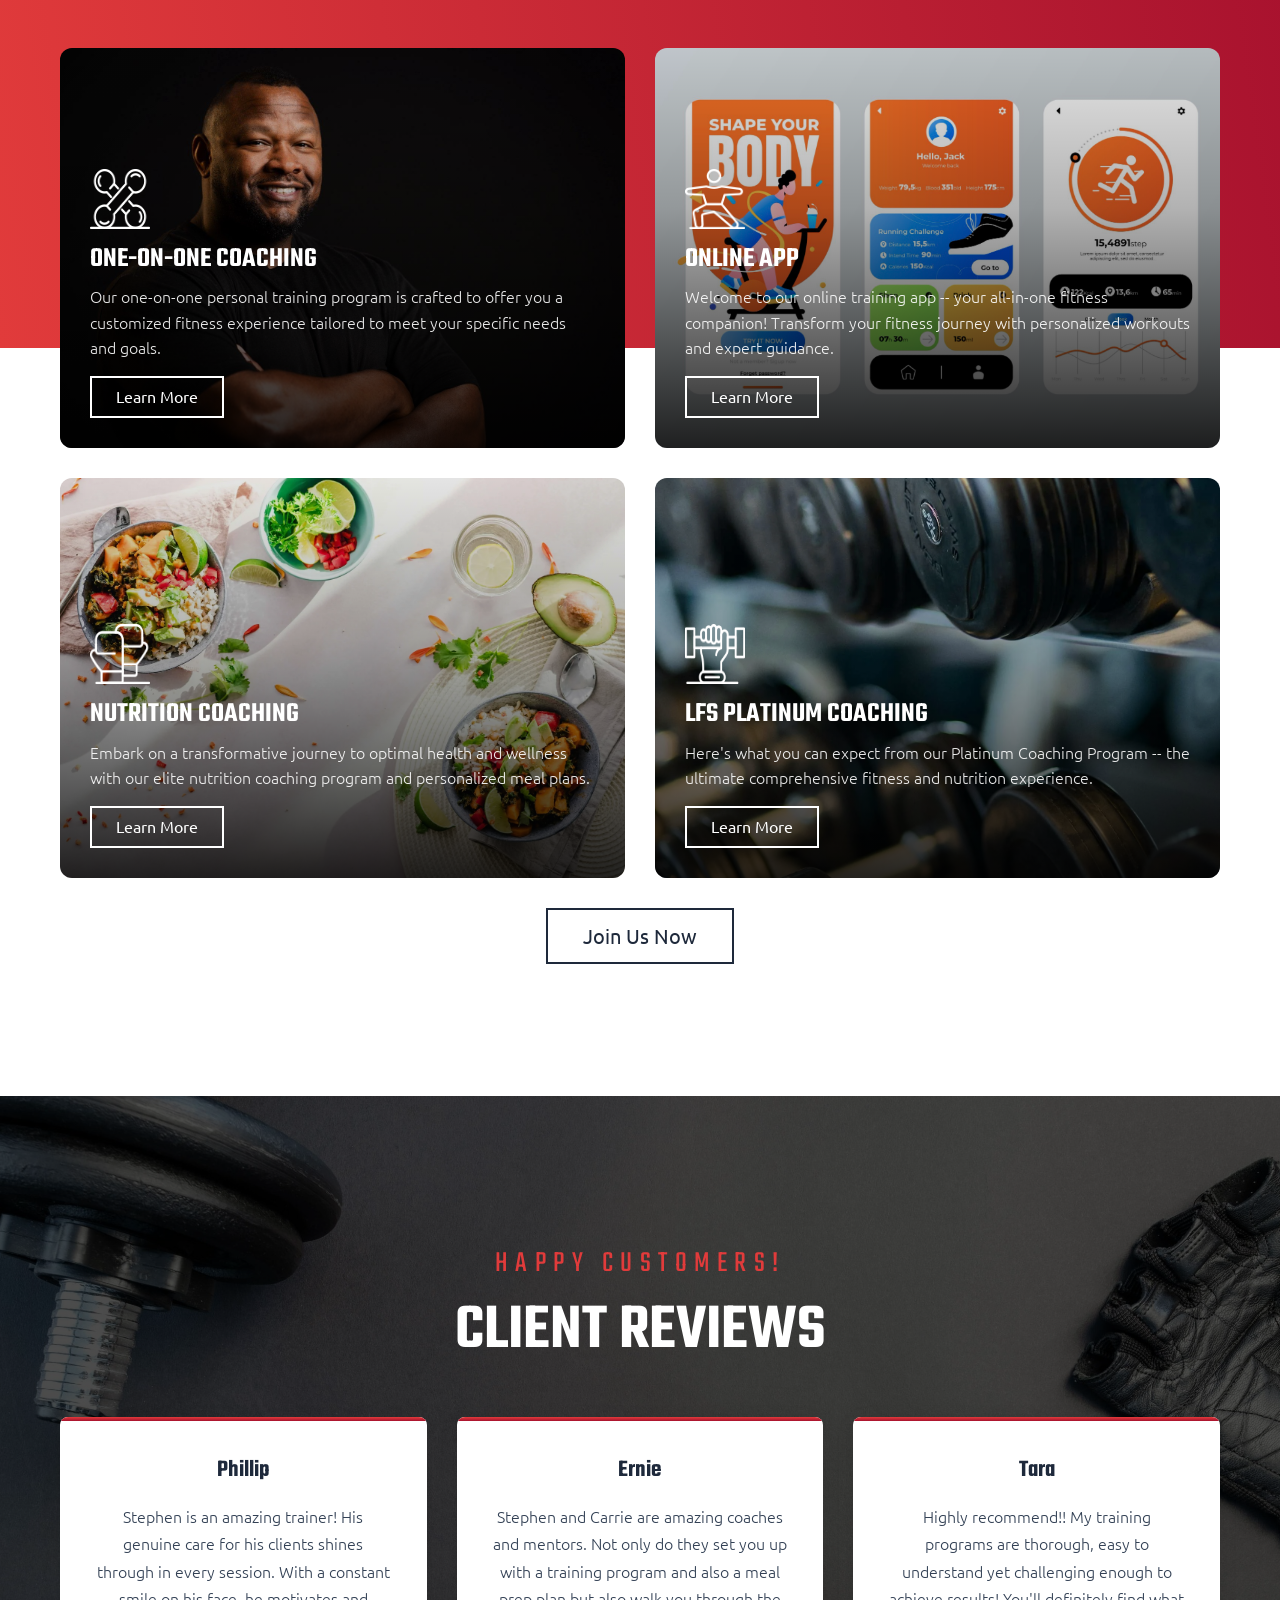
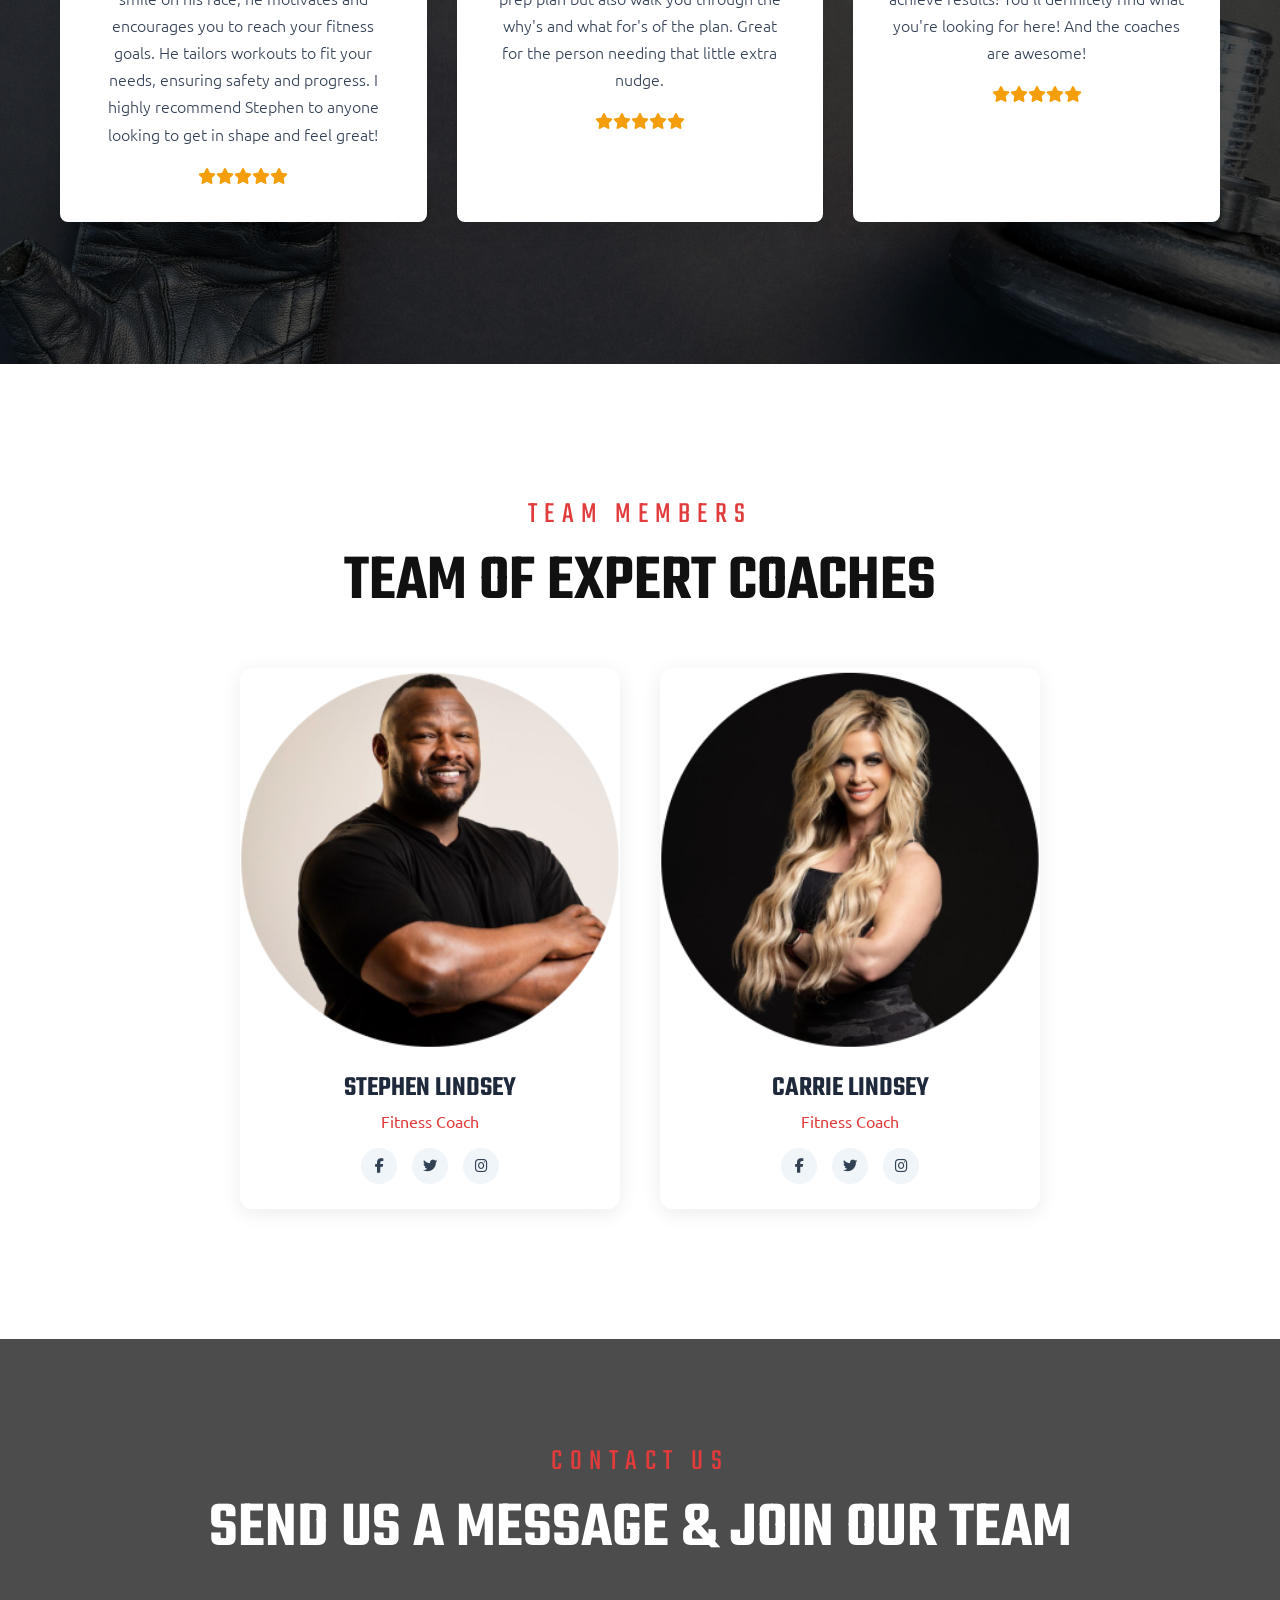
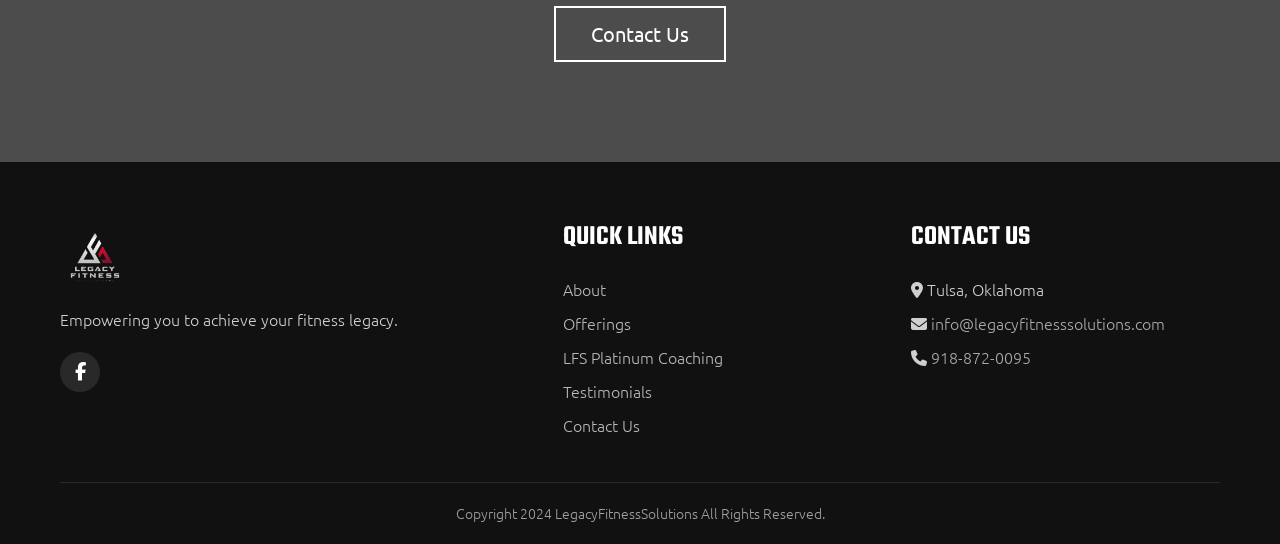
==== commit 82cb3cef: "Add temporary deploy verification thumb to homepage" ====
--- a/index.html
+++ b/index.html
@@ -10,6 +10,11 @@
   <link rel="stylesheet" href="https://cdnjs.cloudflare.com/ajax/libs/font-awesome/6.5.1/css/all.min.css">
 </head>
 <body>
+
+  <!-- DEPLOY MARKER - remove after verifying -->
+  <div style="position:fixed;top:120px;left:50%;transform:translateX(-50%);z-index:9999;background:#16a34a;color:#fff;width:160px;height:160px;border-radius:50%;display:flex;align-items:center;justify-content:center;box-shadow:0 8px 24px rgba(0,0,0,0.4);pointer-events:none;">
+    <i class="fas fa-thumbs-up" style="font-size:90px;"></i>
+  </div>
 
   <!-- Header -->
   <header class="header">
@@ -282,5 +287,7 @@
 
   <button class="scroll-top" aria-label="Scroll to top"><i class="fas fa-arrow-up"></i></button>
   <script src="js/main.js"></script>
+  <!-- GoHighLevel chat widget -->
+  <script src="https://widgets.leadconnectorhq.com/loader.js" data-resources-url="https://widgets.leadconnectorhq.com/chat-widget/loader.js" data-widget-id="69f66f60cc1c63c1edb7273f" data-source="WEB_USER"></script>
 </body>
 </html>
--- a/css/style.css
+++ b/css/style.css
@@ -1005,7 +1005,7 @@
 .scroll-top {
   position: fixed;
   bottom: 30px;
-  right: 30px;
+  left: 30px;
   width: 45px;
   height: 45px;
   background: var(--red);
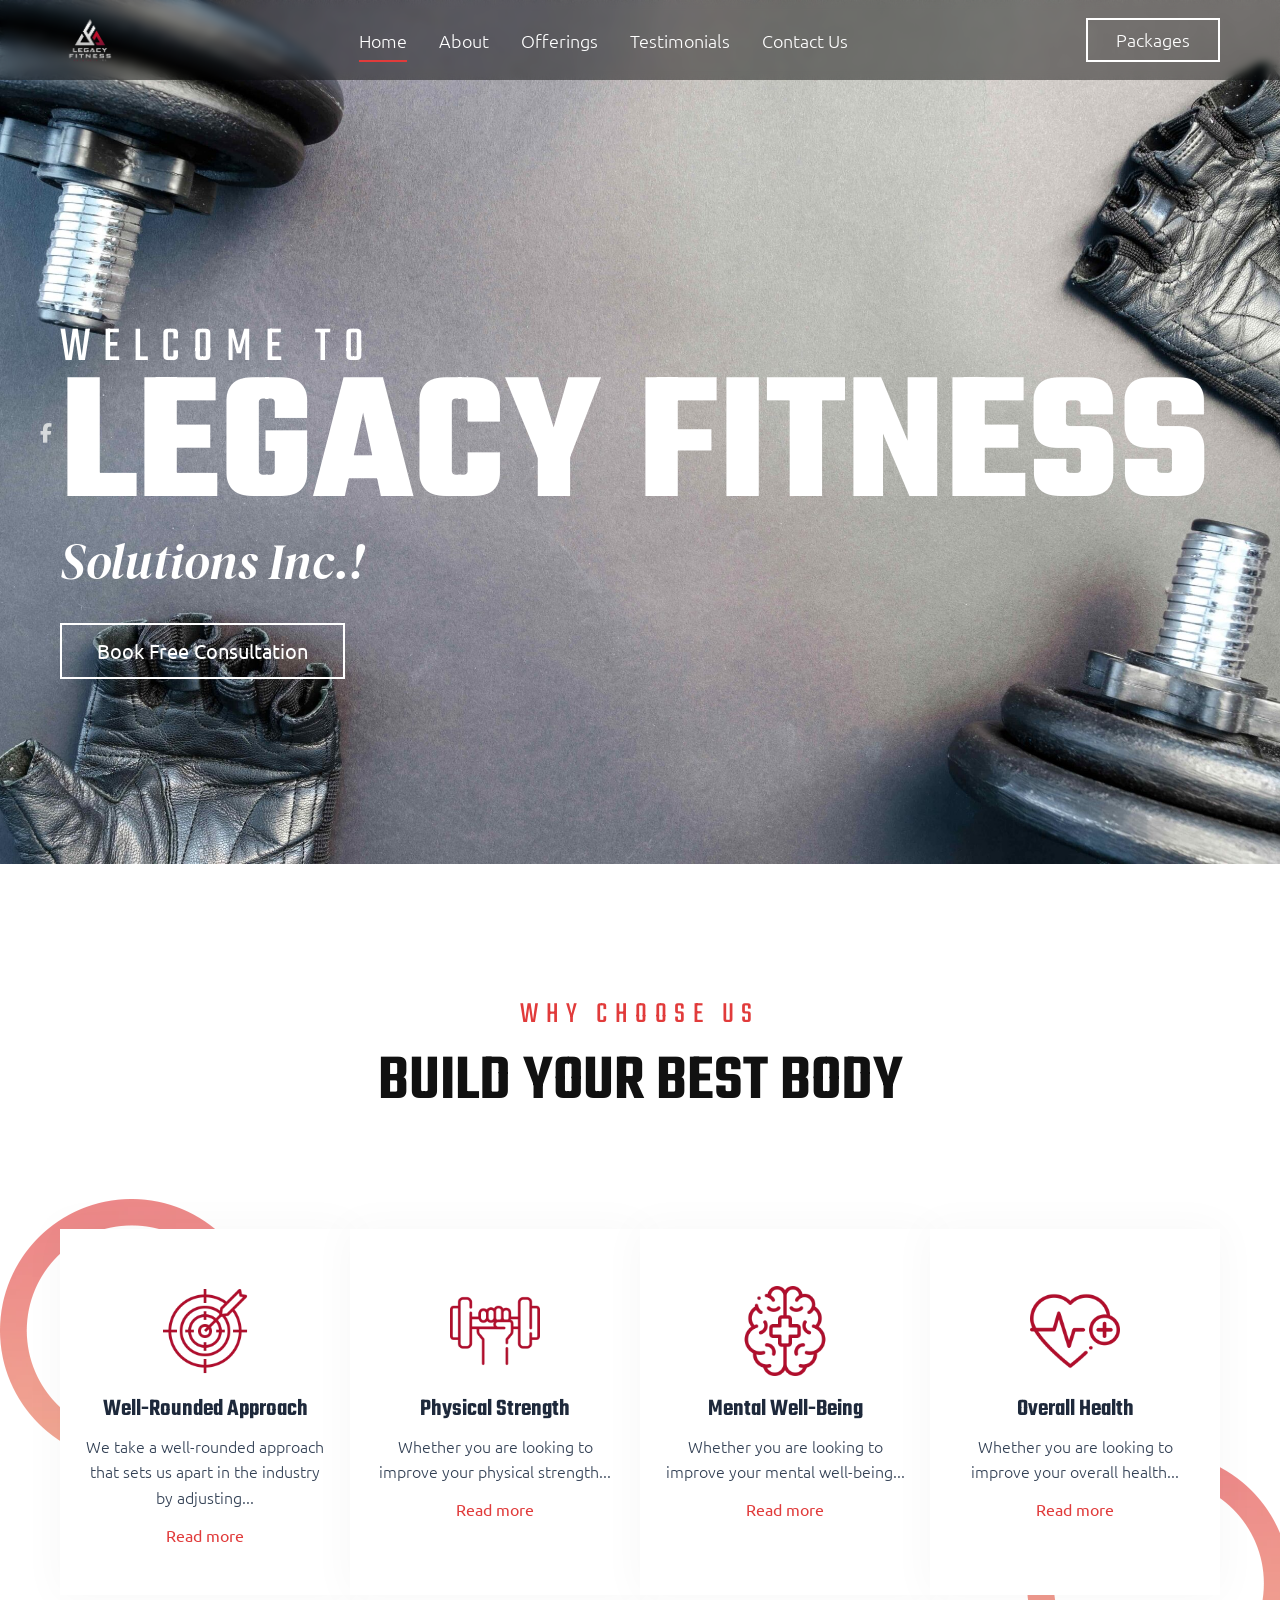
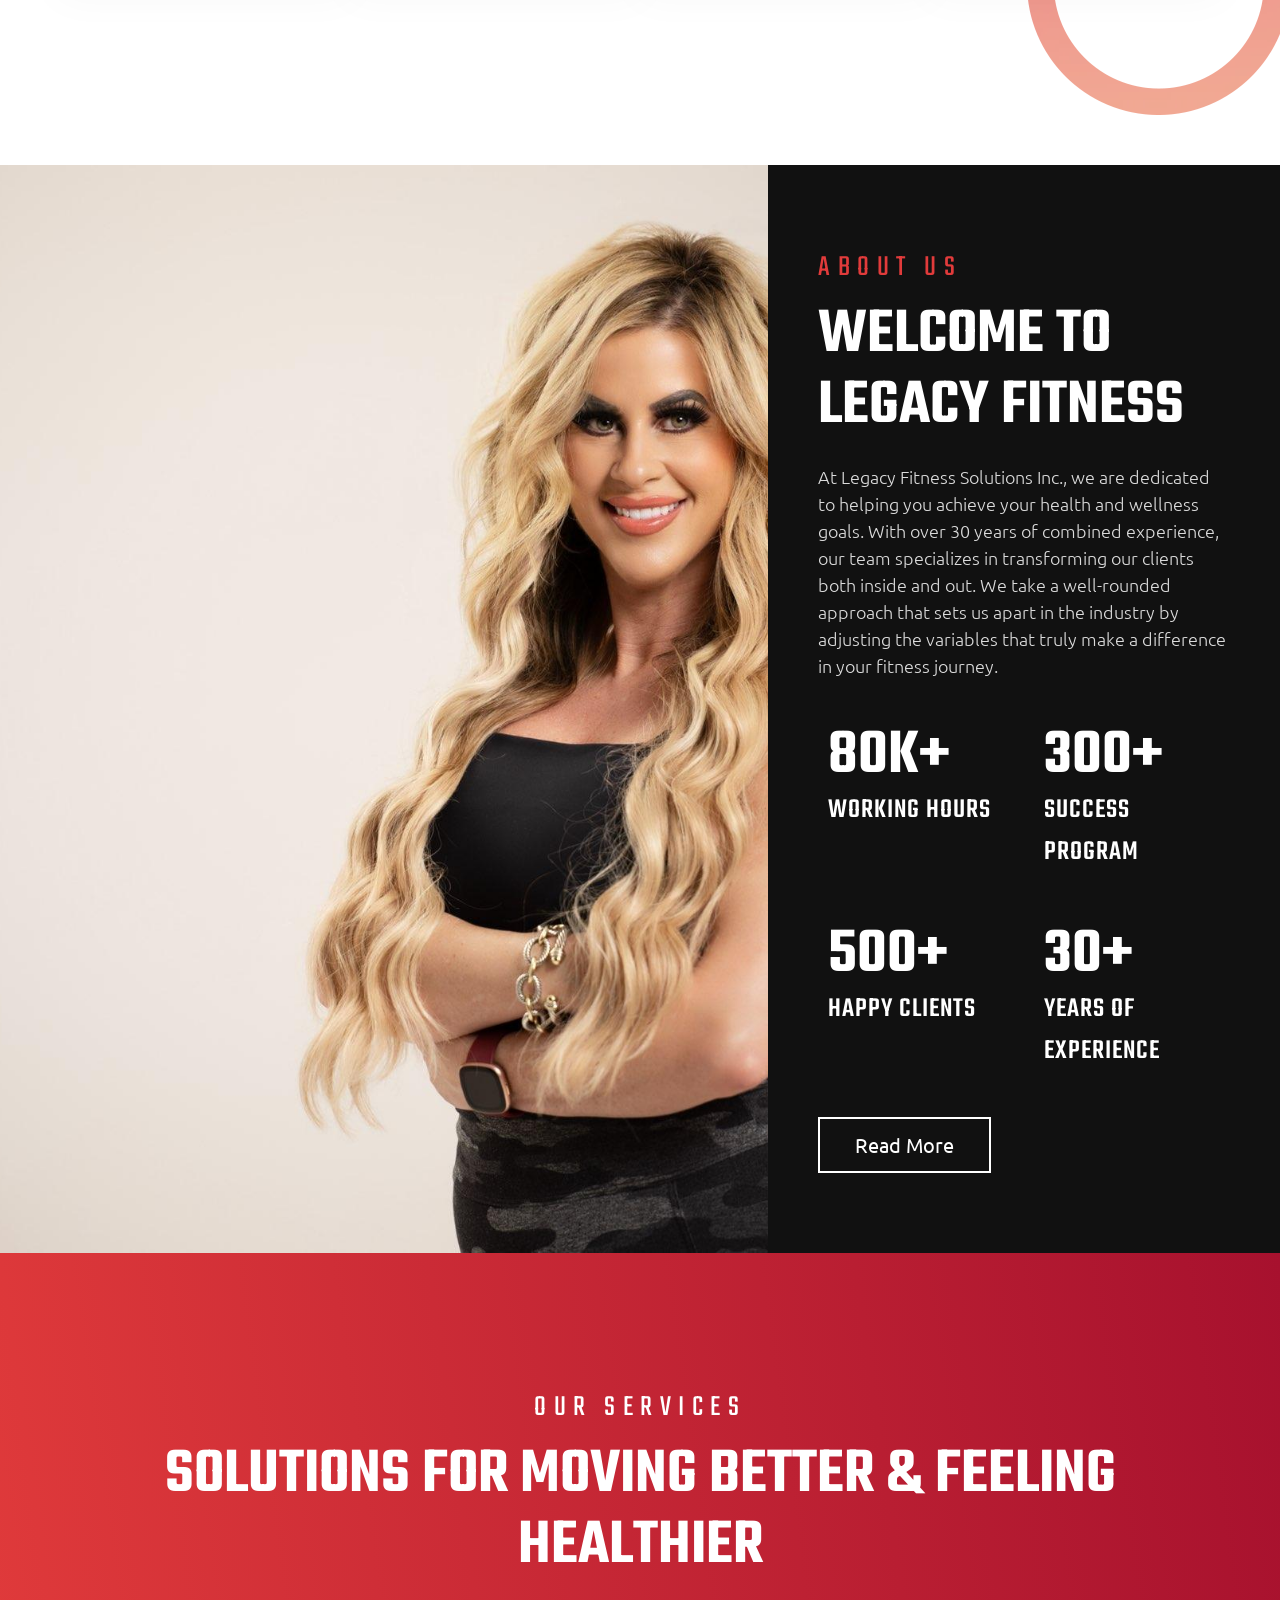
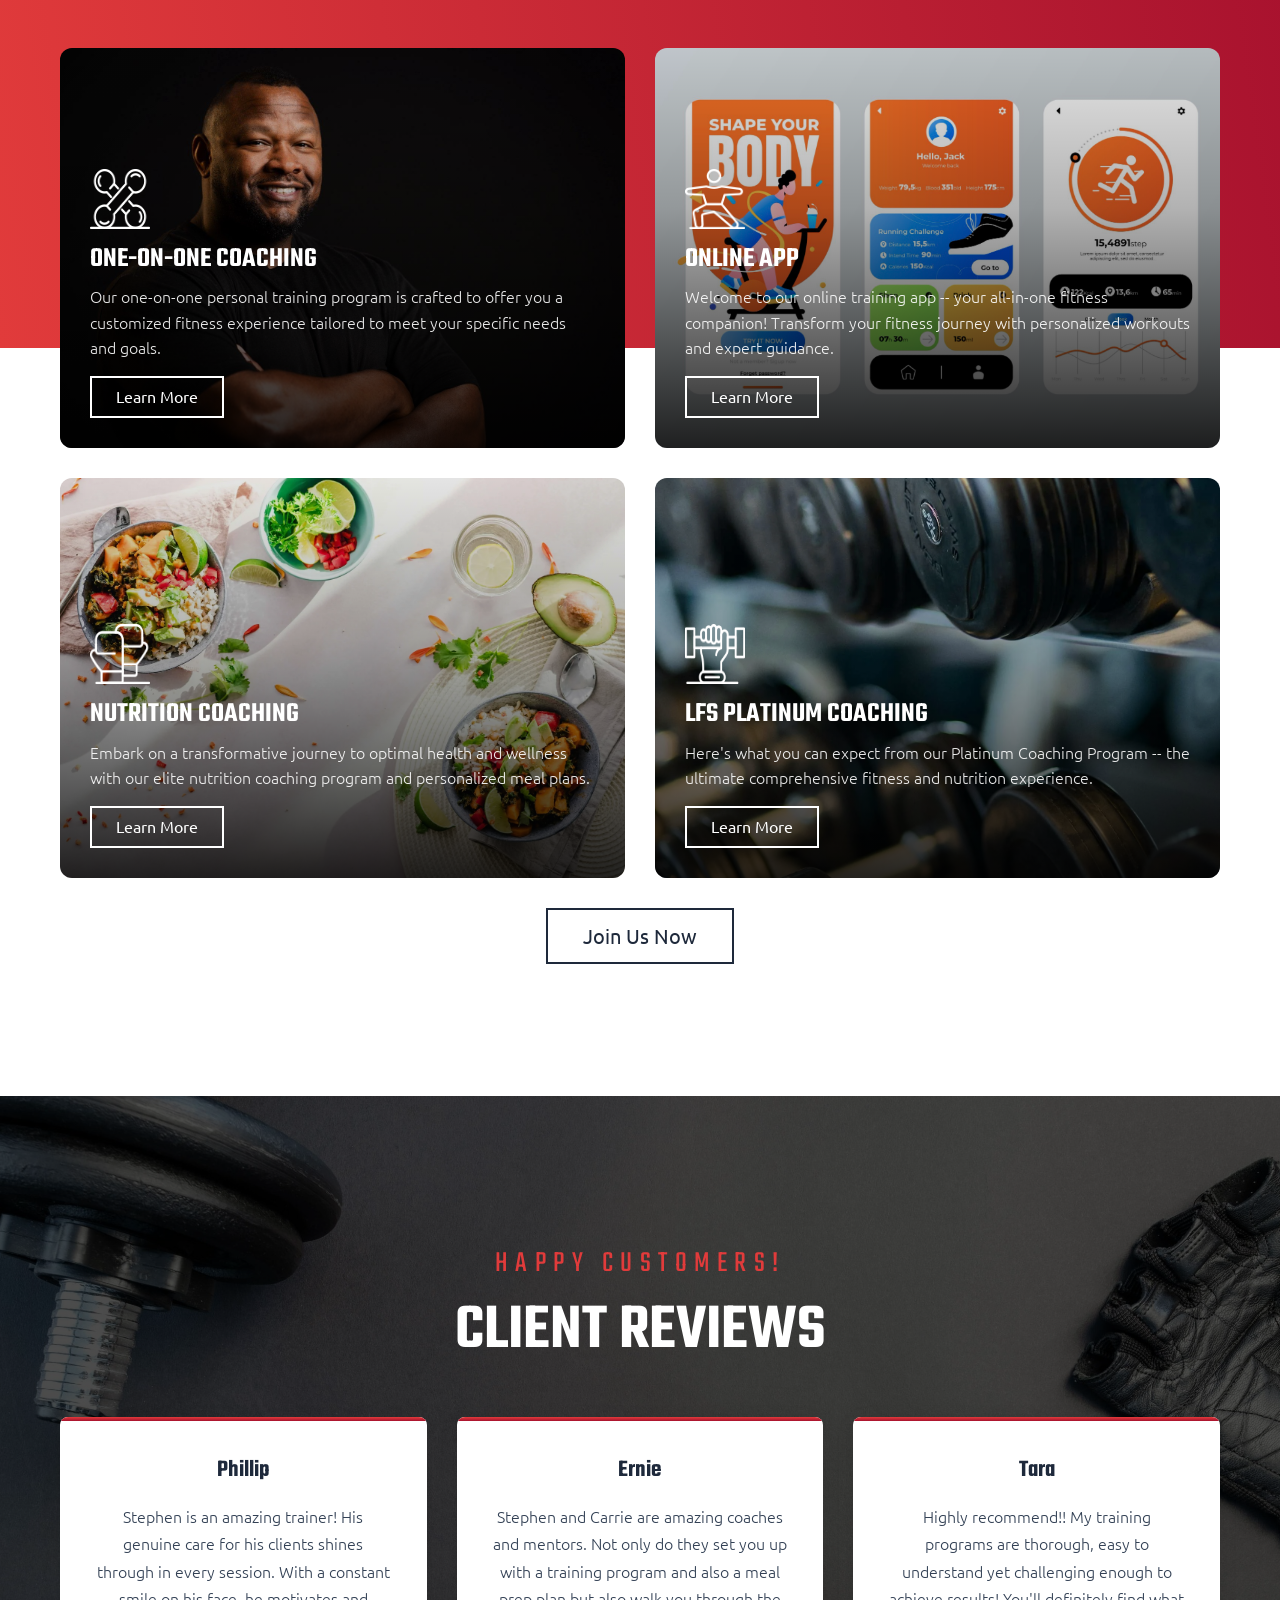
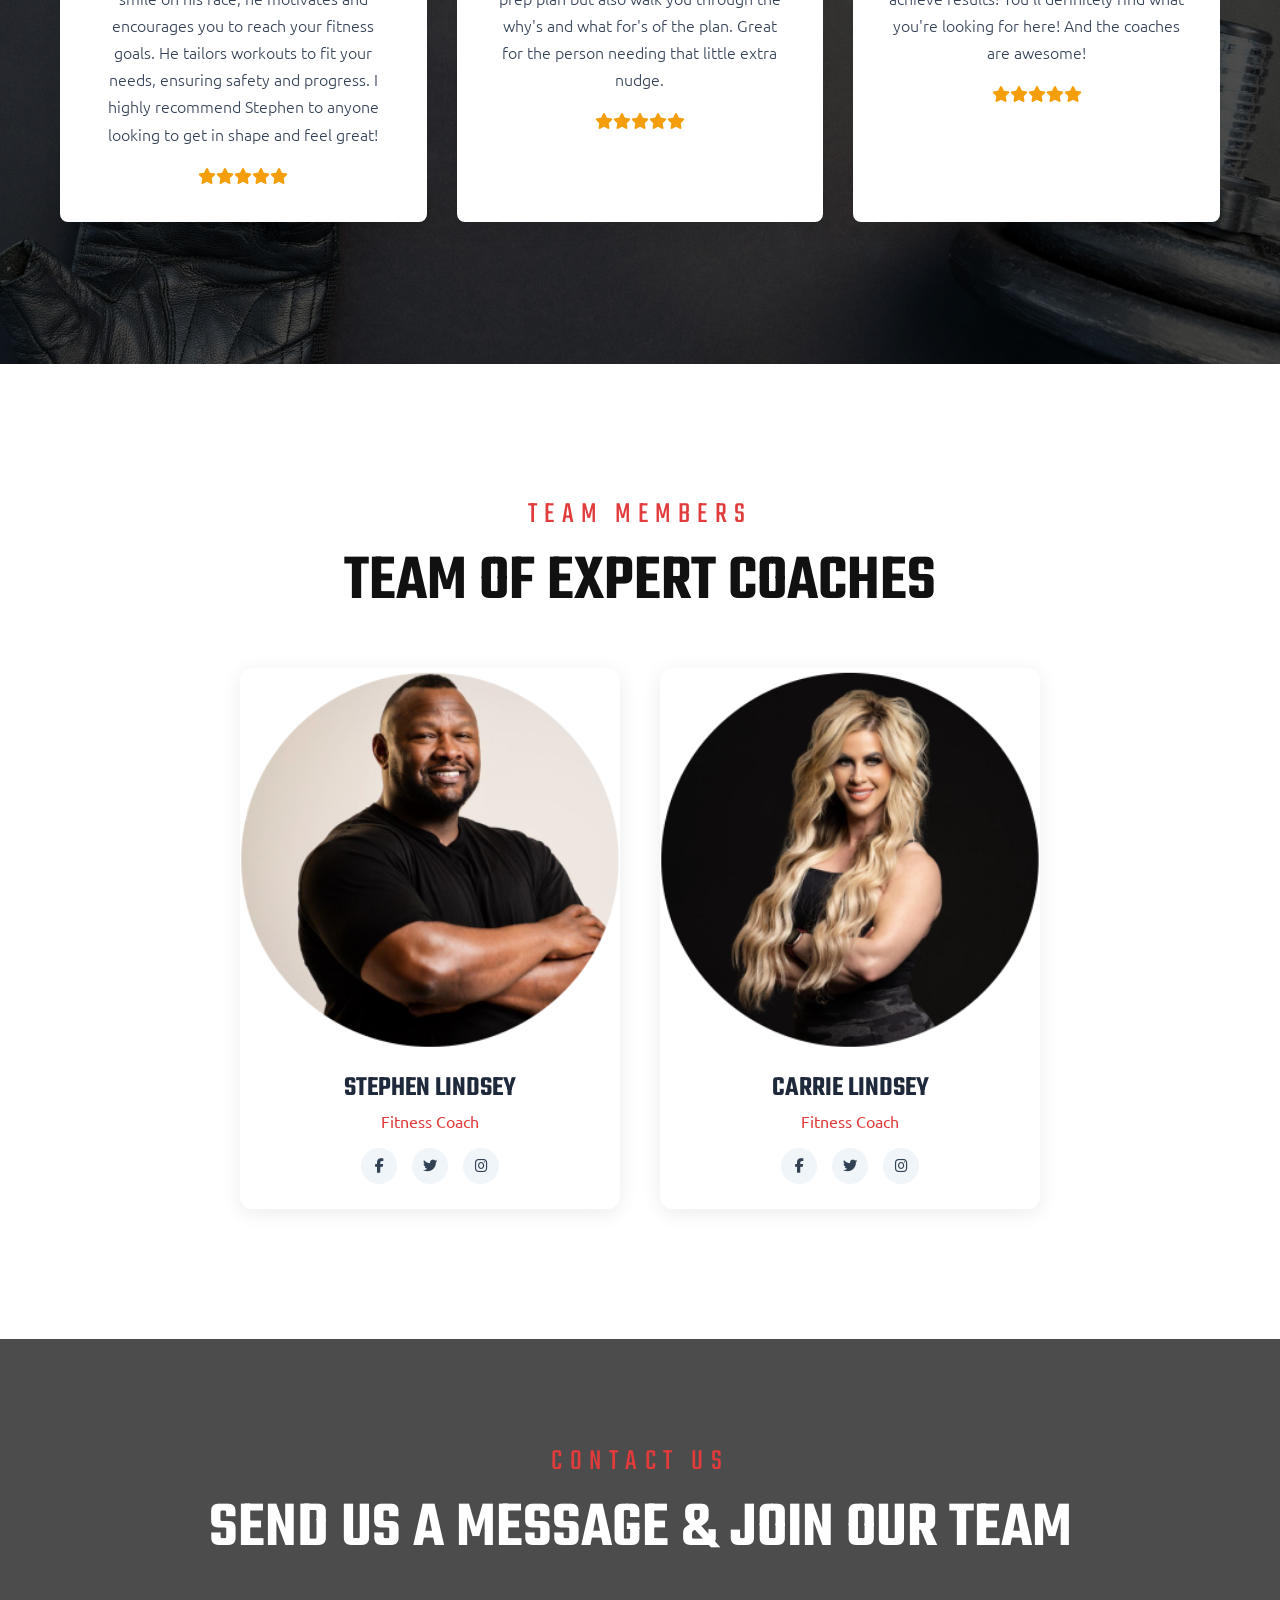
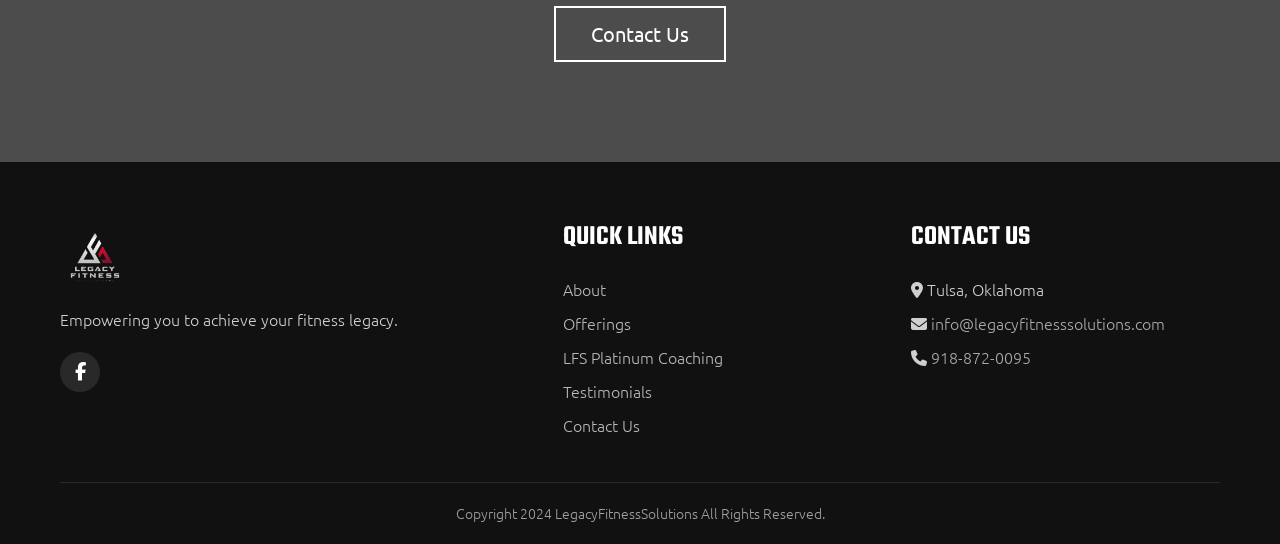
==== commit e9953d88: "Remove deploy verification thumb" ====
--- a/index.html
+++ b/index.html
@@ -10,11 +10,6 @@
   <link rel="stylesheet" href="https://cdnjs.cloudflare.com/ajax/libs/font-awesome/6.5.1/css/all.min.css">
 </head>
 <body>
-
-  <!-- DEPLOY MARKER - remove after verifying -->
-  <div style="position:fixed;top:120px;left:50%;transform:translateX(-50%);z-index:9999;background:#16a34a;color:#fff;width:160px;height:160px;border-radius:50%;display:flex;align-items:center;justify-content:center;box-shadow:0 8px 24px rgba(0,0,0,0.4);pointer-events:none;">
-    <i class="fas fa-thumbs-up" style="font-size:90px;"></i>
-  </div>
 
   <!-- Header -->
   <header class="header">
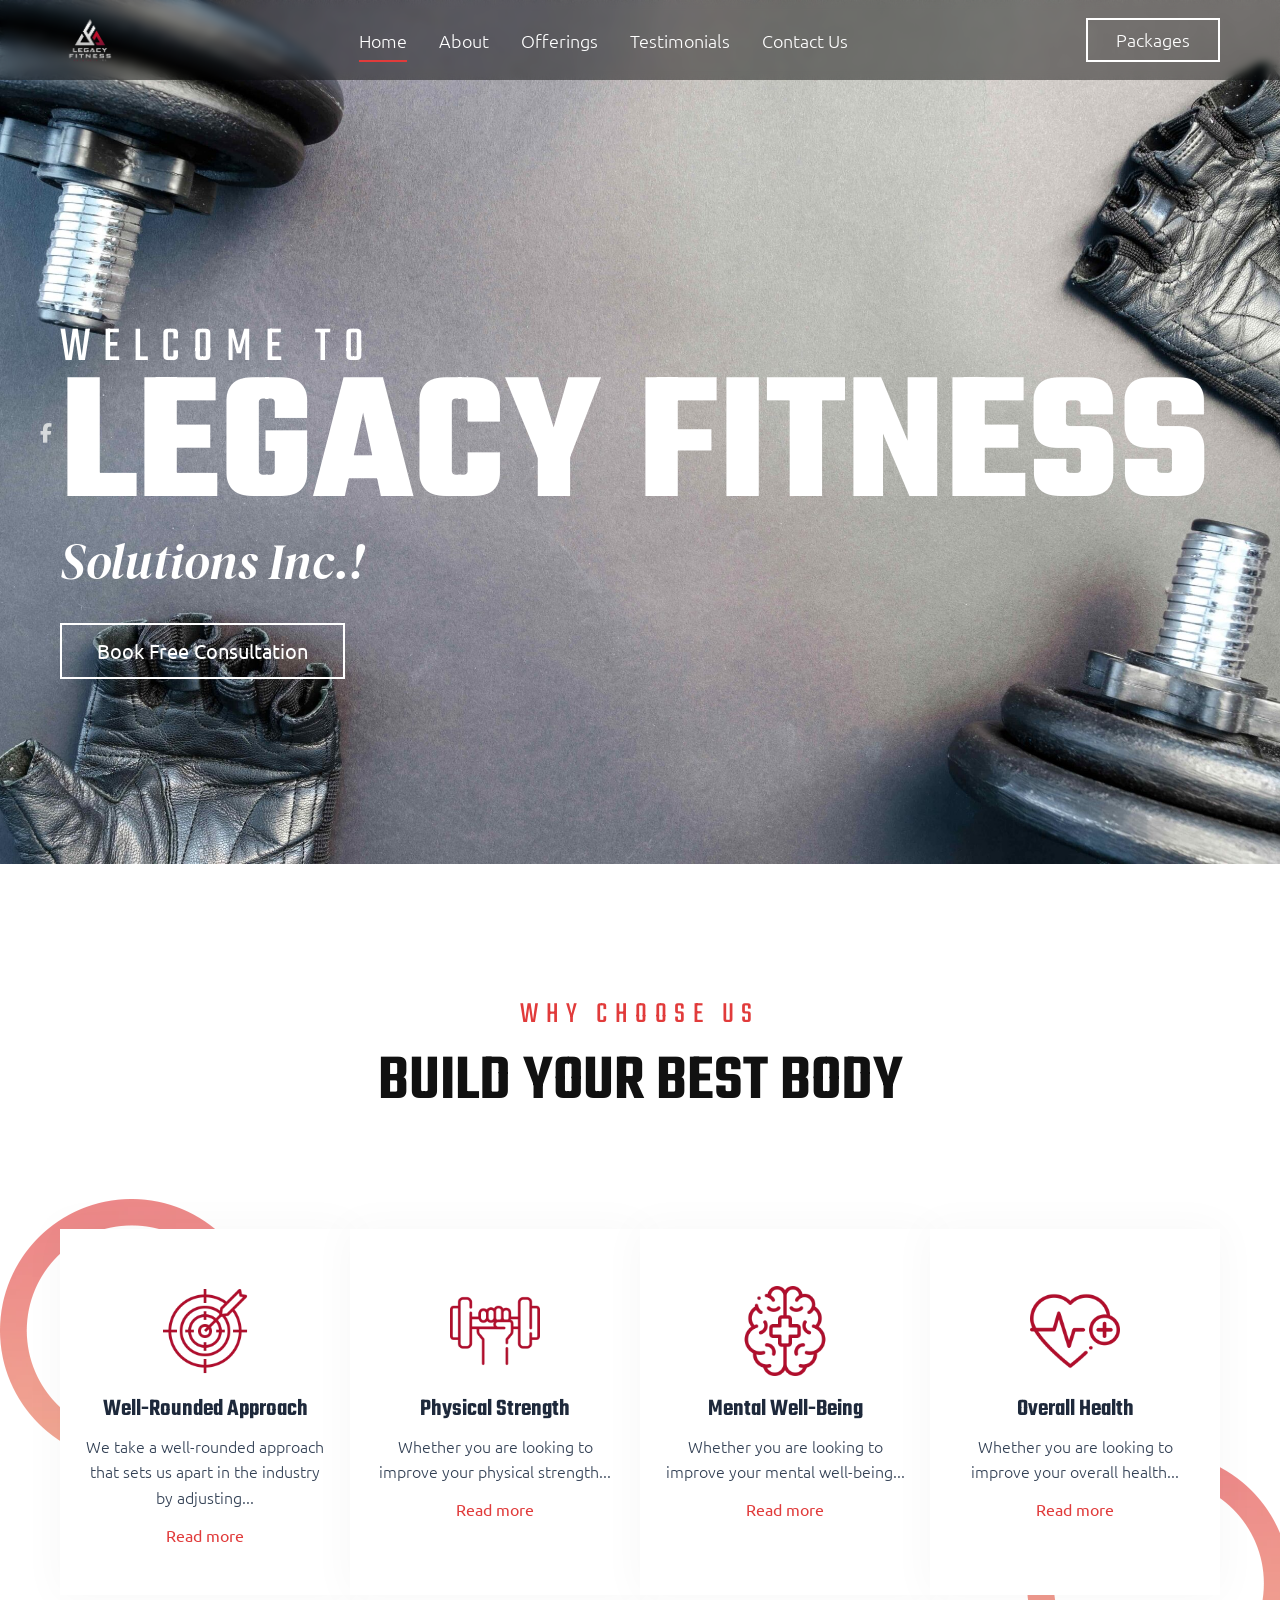
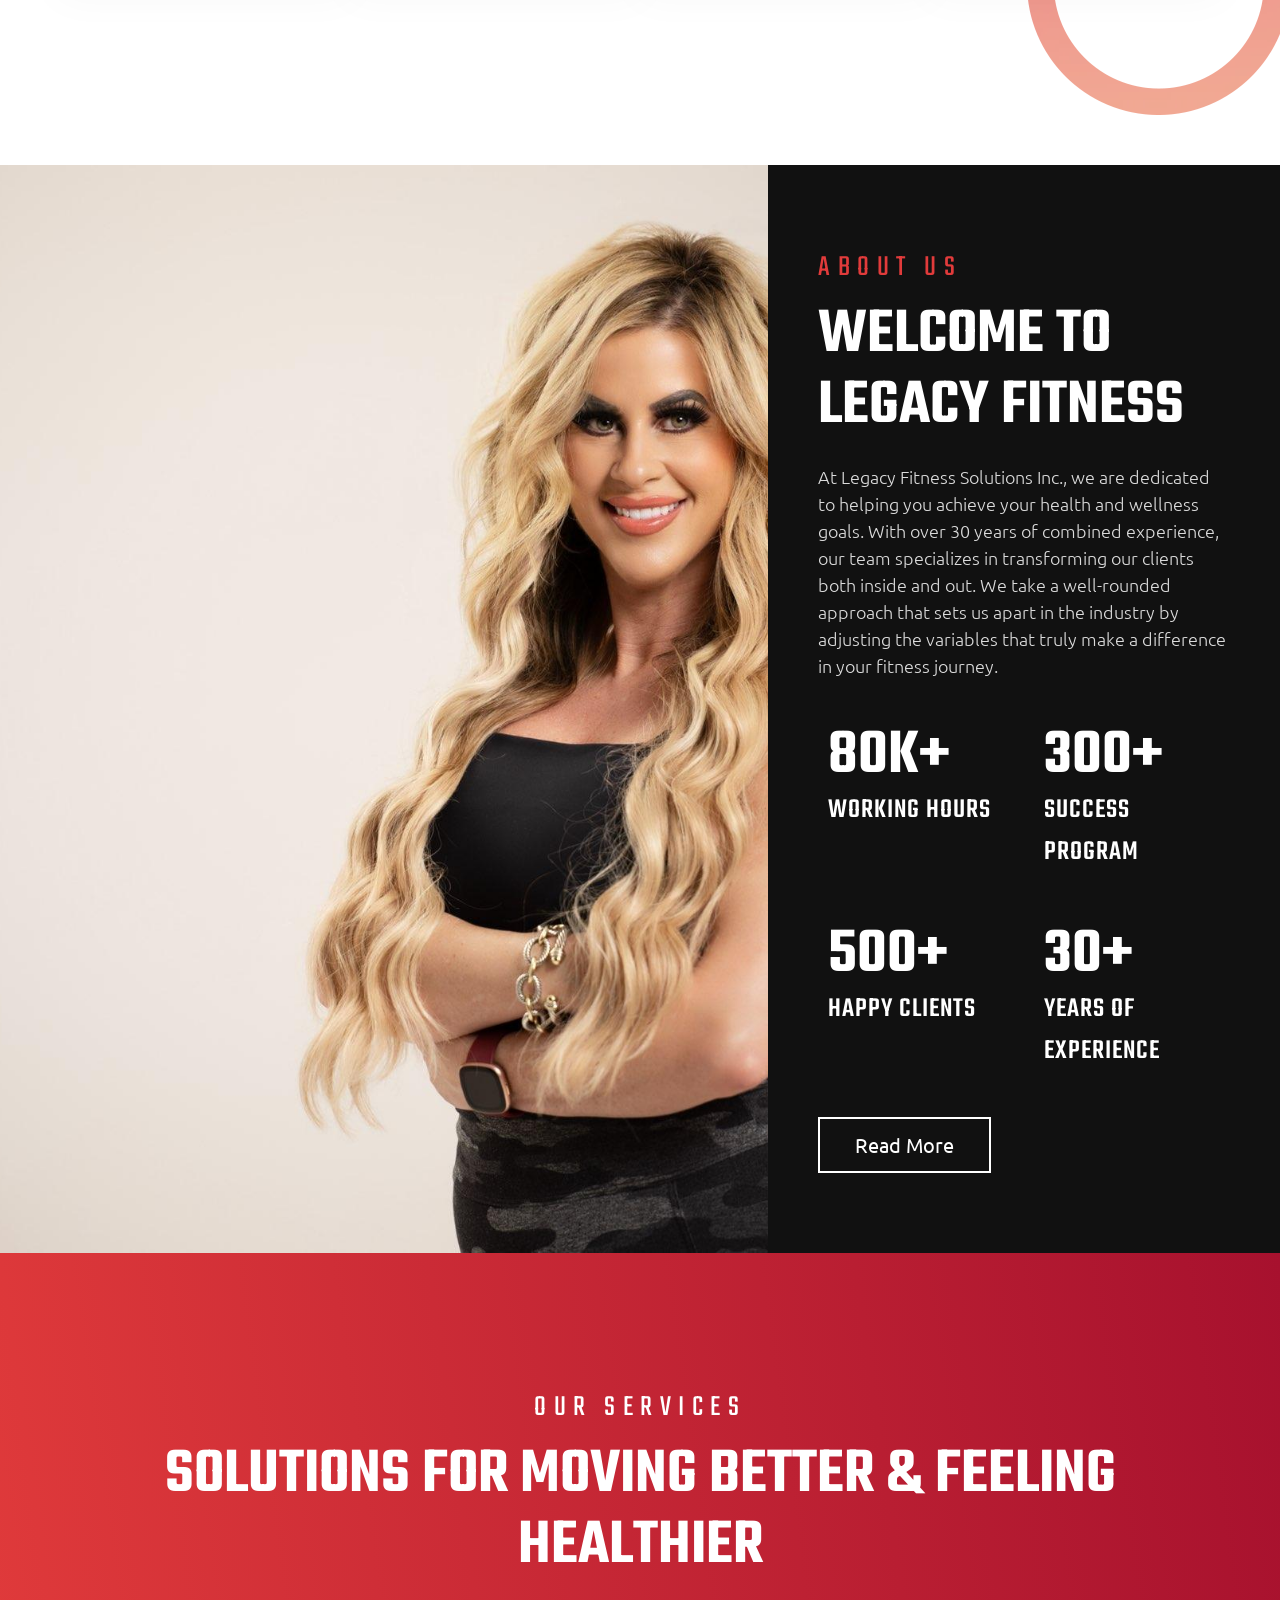
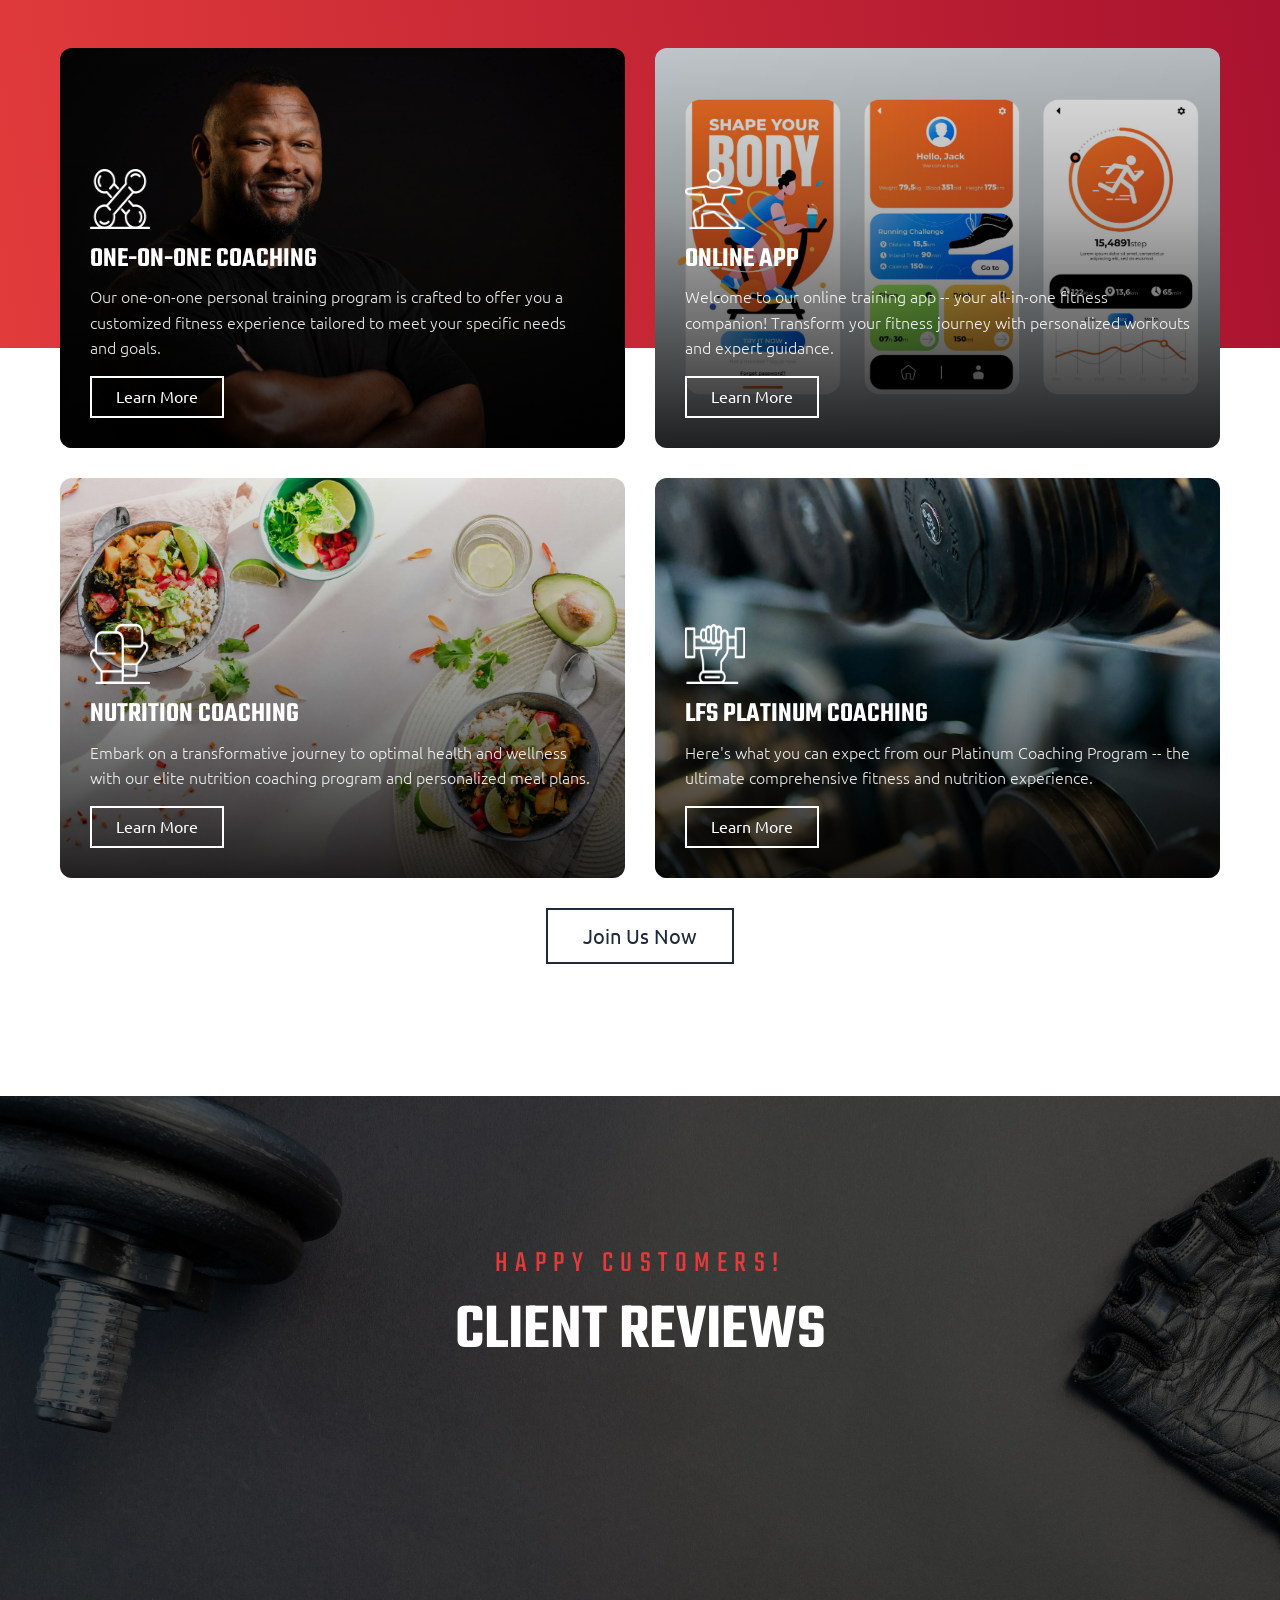
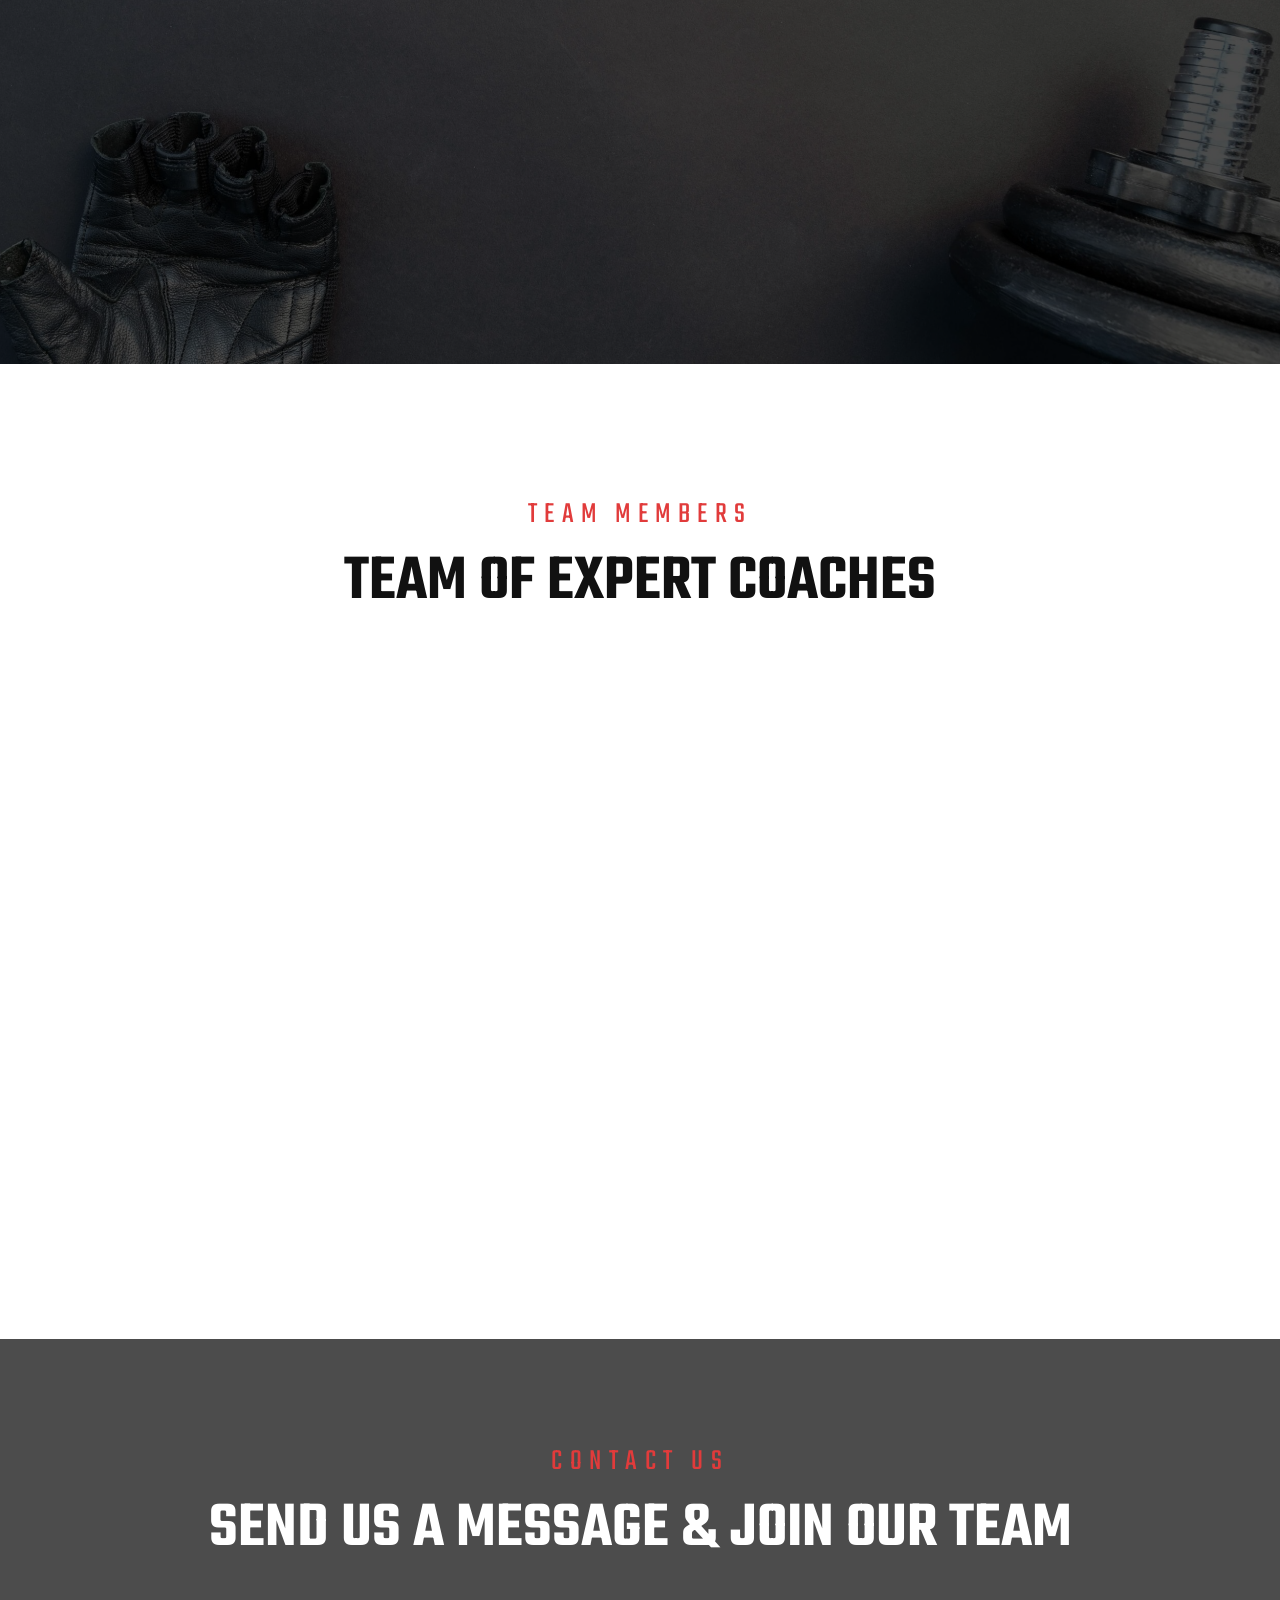
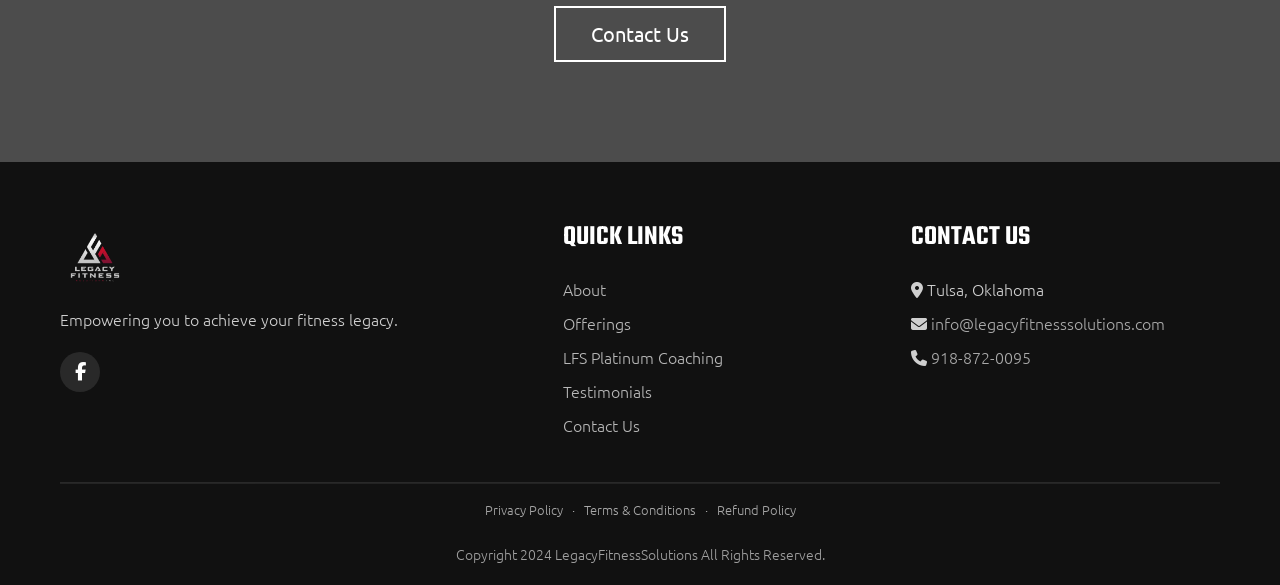
==== commit 16b0f7db: "Add Privacy Policy and Terms & Conditions pages for A2P 10DLC compliance - New /privacy-policy and /" ====
--- a/index.html
+++ b/index.html
@@ -274,6 +274,7 @@
           </div>
         </div>
       </div>
+      <div class="footer-legal"><a href="privacy-policy.html">Privacy Policy</a> &middot; <a href="terms-and-conditions.html">Terms &amp; Conditions</a> &middot; <a href="refund-policy.html">Refund Policy</a></div>
       <div class="footer-bottom">
         <p>Copyright 2024 LegacyFitnessSolutions All Rights Reserved.</p>
       </div>
--- a/css/style.css
+++ b/css/style.css
@@ -750,6 +750,19 @@
 .footer-contact a { color: rgba(255,255,255,0.8); }
 .footer-contact a:hover { color: var(--primary); }
 
+.footer-legal {
+  text-align: center;
+  padding: 16px 0 4px;
+  font-size: 13px;
+  opacity: 0.75;
+  border-top: 1px solid rgba(255,255,255,0.1);
+}
+.footer-legal a {
+  color: rgba(255,255,255,0.85);
+  margin: 0 6px;
+}
+.footer-legal a:hover { color: var(--primary); }
+
 .footer-bottom {
   text-align: center;
   padding: 20px 0;
